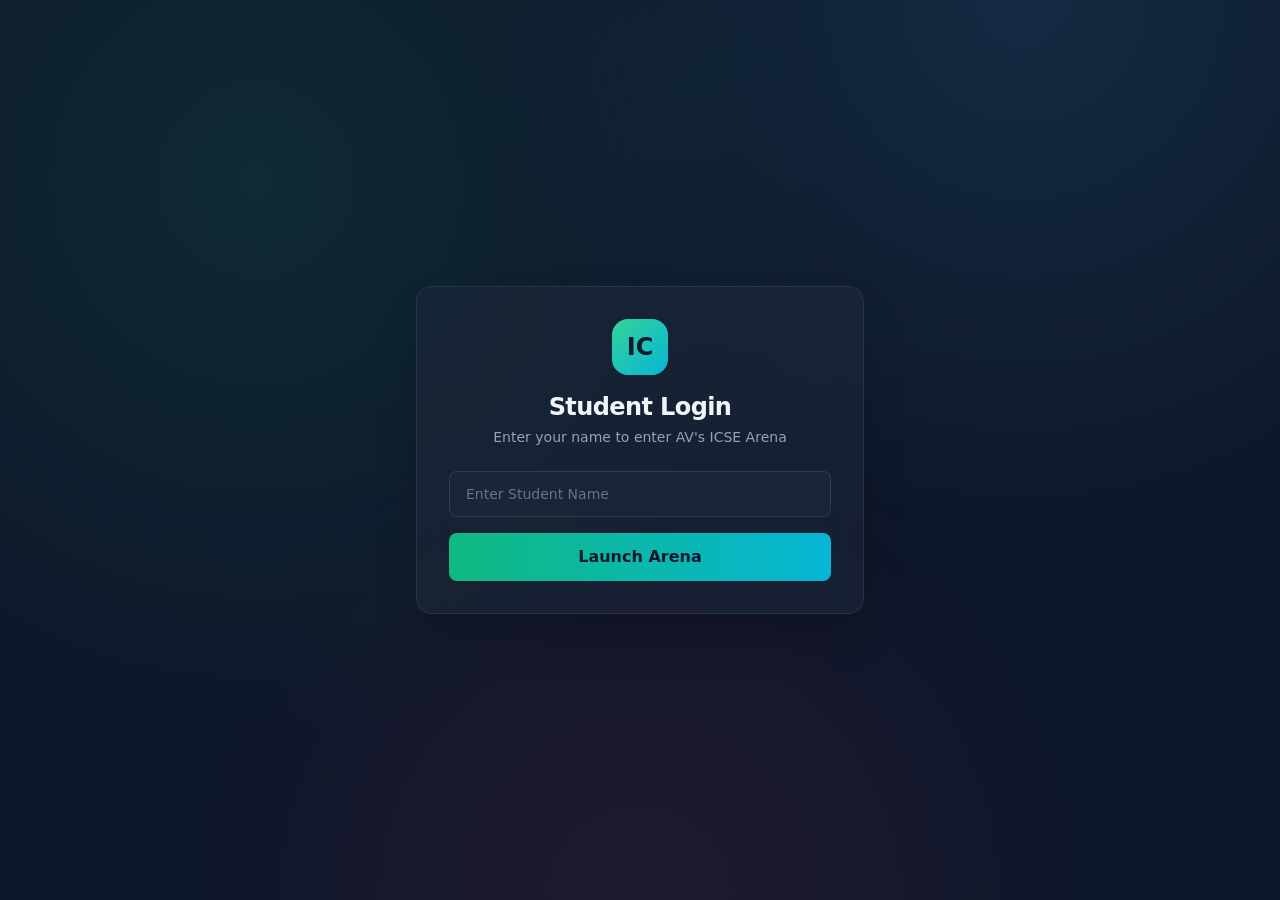
==== index.html @ af99baee "Initial commit: ICSE Arena app (Math/Physics/Chemistry/Biology quizzes, flashcards) Co-Authored-By: " ====
<!DOCTYPE html>
<html lang="en">
<head>
<meta charset="UTF-8" />
<meta name="viewport" content="width=device-width, initial-scale=1.0" />
<title>AV's ICSE Arena</title>
<link rel="icon" href="data:image/svg+xml,%3Csvg xmlns='http://www.w3.org/2000/svg' viewBox='0 0 100 100'%3E%3Crect width='100' height='100' rx='20' fill='%2310b981'/%3E%3Ctext x='50' y='68' font-size='55' font-family='Arial,sans-serif' font-weight='900' fill='%230f172a' text-anchor='middle'%3EIC%3C/text%3E%3C/svg%3E">
<link rel="stylesheet" href="styles.css">
<style>
  body { font-family: 'Segoe UI', system-ui, -apple-system, sans-serif; }

  .glass {
    background: rgba(30, 41, 59, 0.55);
    backdrop-filter: blur(16px);
    -webkit-backdrop-filter: blur(16px);
    border: 1px solid rgba(255, 255, 255, 0.08);
  }

  .glow-correct {
    box-shadow: 0 0 12px 2px rgba(16, 185, 129, 0.9), 0 0 30px 6px rgba(16, 185, 129, 0.5);
    border-color: rgb(16, 185, 129) !important;
  }

  .glow-wrong {
    box-shadow: 0 0 12px 2px rgba(244, 63, 94, 0.9), 0 0 30px 6px rgba(244, 63, 94, 0.5);
    border-color: rgb(244, 63, 94) !important;
  }

  /* Grid-based expand (rather than a fixed max-height guess) so the reveal
     speed always matches the actual content height instead of racing through
     a hardcoded 600px in a fraction of the transition's duration. */
  .accordion-body {
    display: grid;
    grid-template-rows: 0fr;
    overflow: hidden;
    transition: grid-template-rows 0.35s ease;
  }
  .accordion-body > * {
    overflow: hidden;
  }
  .accordion-body.open {
    grid-template-rows: 1fr;
  }

  #deepDiveArrow.open {
    display: inline-block;
    transform: rotate(90deg);
  }

  .tab-btn {
    padding-top: .5rem;
  }
  .tab-btn:hover:not(.active) {
    color: rgb(203, 213, 225);
    border-color: rgba(255, 255, 255, 0.15);
  }
  .tab-btn.active {
    color: rgb(52, 211, 153);
    border-color: rgb(52, 211, 153);
  }

  .stash-toggle-btn {
    color: rgb(148, 163, 184);
  }
  .stash-toggle-btn.active {
    background: rgba(16, 185, 129, 0.15);
    color: rgb(110, 231, 183);
  }

  .stash-btn {
    background: none;
    border: none;
    cursor: pointer;
    padding: .25rem;
  }
  .stash-btn:active {
    transform: scale(0.9);
  }

  .level-btn:hover:not(.active) {
    background: rgba(255, 255, 255, 0.06);
    border-color: rgba(255, 255, 255, 0.2);
  }
  .level-btn.active {
    background: rgba(16, 185, 129, 0.15);
    color: rgb(110, 231, 183);
    border-color: rgba(16, 185, 129, 0.4);
  }

  /* Branded keyboard-focus ring for the custom interactive elements below —
     inputs/selects already get one via the focus:ring-* utility classes in
     styles.css, this extends the same treatment to elements built from plain
     <button>s that only had the browser's unstyled default outline. */
  .tab-btn:focus-visible,
  .level-btn:focus-visible,
  .stash-toggle-btn:focus-visible,
  .option-btn:focus-visible,
  .stash-btn:focus-visible,
  #modeDeepDiveBtn:focus-visible,
  #modeSpeedRunBtn:focus-visible,
  #modeTriviaHuntBtn:focus-visible,
  #deepDiveToggle:focus-visible {
    outline: 2px solid rgb(16, 185, 129);
    outline-offset: 2px;
  }

  #analyticsBody tr:hover {
    background: rgba(255, 255, 255, 0.03);
  }

  @keyframes fadeIn {
    from { opacity: 0; transform: translateY(4px); }
    to { opacity: 1; transform: translateY(0); }
  }
  .fade-in {
    animation: fadeIn 0.25s ease;
  }

  ::-webkit-scrollbar { width: 8px; height: 8px; }
  ::-webkit-scrollbar-track { background: transparent; }
  ::-webkit-scrollbar-thumb { background: rgba(148, 163, 184, 0.3); border-radius: 4px; }

  /* ---------- Flashcards ---------- */
  .flip-card {
    position: relative;
    width: 100%;
    min-height: 22rem;
    cursor: pointer;
    perspective: 1400px;
  }
  .flip-card:focus-visible {
    outline: 2px solid rgb(16, 185, 129);
    outline-offset: 4px;
    border-radius: 1rem;
  }
  .flip-card-inner {
    position: relative;
    width: 100%;
    height: 100%;
    min-height: 22rem;
    transition: transform 0.5s cubic-bezier(0.4, 0.15, 0.2, 1);
    transform-style: preserve-3d;
  }
  .flip-card.flipped .flip-card-inner {
    transform: rotateY(180deg);
  }
  .flip-card-face {
    position: absolute;
    inset: 0;
    backface-visibility: hidden;
    -webkit-backface-visibility: hidden;
    display: flex;
    flex-direction: column;
    align-items: center;
    justify-content: center;
    overflow-y: auto;
  }
  .flip-card-back {
    transform: rotateY(180deg);
  }
  .flip-card-icon {
    font-size: 2.5rem;
    line-height: 1;
    margin-bottom: 0.75rem;
  }
  .flip-card-diagram {
    width: 100%;
    max-width: 15rem;
    margin: 0 auto 0.75rem;
  }
  .flip-card-diagram:empty {
    display: none;
    margin: 0;
  }
  .flip-card-question {
    font-size: 1.05rem;
    line-height: 1.5;
  }
  .flip-card-answer {
    font-size: 1.1rem;
    line-height: 1.5;
  }
  #flashcardPrevBtn:disabled,
  #flashcardNextBtn:disabled {
    opacity: 0.5;
    cursor: not-allowed;
  }
</style>
</head>
<body class="bg-slate-900 text-slate-100 min-h-screen">

<div class="fixed inset-0 -z-10 bg-[radial-gradient(circle_at_20%_20%,rgba(16,185,129,0.12),transparent_45%),radial-gradient(circle_at_80%_0%,rgba(56,189,248,0.12),transparent_40%),radial-gradient(circle_at_50%_100%,rgba(244,63,94,0.08),transparent_40%)]"></div>

<!-- ==================== LOGIN SCREEN ==================== -->
<div id="loginScreen" class="min-h-screen flex items-center justify-center p-4">
  <div class="glass w-full max-w-md rounded-2xl p-8 shadow-2xl text-center">
    <div class="mx-auto mb-4 w-14 h-14 rounded-2xl bg-gradient-to-br from-emerald-400 to-cyan-500 flex items-center justify-center text-slate-900 font-black text-2xl">IC</div>
    <h1 class="text-2xl font-bold tracking-tight">Student Login</h1>
    <p class="text-slate-400 text-sm mt-1 mb-6">Enter your name to enter AV's ICSE Arena</p>

    <div class="space-y-4">
      <input
        id="studentNameInput"
        type="text"
        placeholder="Enter Student Name"
        aria-label="Student name"
        class="w-full rounded-lg bg-slate-800/60 border border-white/10 px-4 py-3 text-sm text-slate-100 placeholder-slate-500 focus:outline-none focus:ring-2 focus:ring-emerald-500 focus:border-emerald-500 transition"
      />
      <button
        id="launchArenaBtn"
        disabled
        class="w-full rounded-lg bg-gradient-to-r from-emerald-500 to-cyan-500 text-slate-900 font-semibold py-3 hover:shadow-[0_0_25px_rgba(16,185,129,0.55)] active:scale-[0.99] transition disabled:opacity-50 disabled:cursor-not-allowed disabled:hover:shadow-none"
      >
        Launch Arena
      </button>
      <p id="loginError" class="hidden text-rose-400 text-xs pt-1">Please enter your name to continue.</p>
      <p id="loadStatus" class="text-slate-400 text-xs pt-1">Loading curriculum data…</p>
    </div>
  </div>
</div>

<!-- ==================== DASHBOARD ==================== -->
<div id="dashboard" class="hidden min-h-screen">

  <!-- Top Nav -->
  <nav class="glass sticky top-0 z-30 px-4 md:px-8 py-3 flex flex-wrap items-center gap-4 justify-between">
    <div class="flex items-center gap-3">
      <div class="w-9 h-9 rounded-lg bg-gradient-to-br from-emerald-400 to-cyan-500 flex items-center justify-center text-slate-900 font-black">IC</div>
      <div>
        <h1 class="text-lg font-bold leading-tight">AV's ICSE Arena</h1>
        <p id="welcomeText" class="text-xs text-slate-400">Welcome</p>
      </div>
      <span id="streakBadge" class="hidden text-xs font-semibold px-3 py-1 rounded-full bg-amber-500/15 text-amber-300 border border-amber-400/30"></span>
    </div>

    <div class="flex flex-wrap items-center gap-2">
      <select id="gradeSelect" aria-label="Select grade" class="hidden bg-slate-800/70 border border-white/10 rounded-lg px-3 py-2 text-sm focus:outline-none focus:ring-2 focus:ring-emerald-500 disabled:opacity-50 disabled:cursor-not-allowed"></select>
      <select id="subjectSelect" aria-label="Select subject" class="bg-slate-800/70 border border-white/10 rounded-lg px-3 py-2 text-sm focus:outline-none focus:ring-2 focus:ring-emerald-500 disabled:opacity-50 disabled:cursor-not-allowed">
        <option value="">Select Subject</option>
      </select>
      <select id="lessonSelect" aria-label="Select lesson" class="bg-slate-800/70 border border-white/10 rounded-lg px-3 py-2 text-sm focus:outline-none focus:ring-2 focus:ring-emerald-500 disabled:opacity-50 disabled:cursor-not-allowed">
        <option value="">Select Lesson</option>
      </select>
      <button id="logoutBtn" class="text-xs text-slate-400 hover:text-rose-400 border border-white/10 hover:border-rose-400/40 rounded-lg px-3 py-2 transition">Logout</button>
    </div>
  </nav>

  <main class="max-w-5xl mx-auto px-4 md:px-8 py-6">

    <!-- Tabs -->
    <div class="flex gap-6 border-b border-white/10 mb-6" role="tablist">
      <button data-tab="overview" role="tab" aria-selected="true" aria-controls="panel-overview" class="tab-btn active border-b-2 border-transparent text-slate-400 pb-3 text-sm font-semibold transition">Lesson Overview</button>
      <button data-tab="quiz" role="tab" aria-selected="false" aria-controls="panel-quiz" class="tab-btn border-b-2 border-transparent text-slate-400 pb-3 text-sm font-semibold transition">Live Arena Quiz</button>
      <button data-tab="flashcards" role="tab" aria-selected="false" aria-controls="panel-flashcards" class="tab-btn border-b-2 border-transparent text-slate-400 pb-3 text-sm font-semibold transition">Flashcards</button>
      <button data-tab="stash" role="tab" aria-selected="false" aria-controls="panel-stash" class="tab-btn border-b-2 border-transparent text-slate-400 pb-3 text-sm font-semibold transition">Idea Stash Feed</button>
      <button data-tab="memoryboost" role="tab" aria-selected="false" aria-controls="panel-memoryboost" class="tab-btn border-b-2 border-transparent text-slate-400 pb-3 text-sm font-semibold transition">Memory Boost</button>
      <button data-tab="analytics" role="tab" aria-selected="false" aria-controls="panel-analytics" class="tab-btn border-b-2 border-transparent text-slate-400 pb-3 text-sm font-semibold transition">Parent Analytics</button>
    </div>

    <!-- ---- Lesson Overview ---- -->
    <section id="panel-overview" class="tab-panel" role="tabpanel">
      <div id="continueQuestBanner" class="hidden glass rounded-2xl p-5 mb-4 flex items-center justify-between gap-4 flex-wrap border border-emerald-500">
        <div>
          <p class="text-xs uppercase tracking-wide text-emerald-400 font-semibold mb-1">Continue Quest</p>
          <p id="continueQuestText" class="text-sm text-slate-300"></p>
        </div>
        <button id="continueQuestBtn" class="rounded-lg bg-gradient-to-r from-emerald-500 to-cyan-500 text-slate-900 font-semibold py-3 px-5 hover:shadow-[0_0_25px_rgba(16,185,129,0.55)] transition shrink-0">Resume →</button>
      </div>

      <div class="glass rounded-2xl p-6 mb-4">
        <p class="text-xs uppercase tracking-wide text-cyan-400 font-semibold mb-3">Choose Your Path</p>
        <div class="grid grid-cols-1 sm:grid-cols-3 gap-4">
          <button id="modeDeepDiveBtn" class="text-left rounded-xl border border-white/10 bg-slate-800/50 p-4 transition hover:border-white/20">
            <div class="text-2xl mb-2">🧠</div>
            <div class="font-semibold text-sm mb-1">Deep Dive Puzzle Mode</div>
            <div class="text-xs text-slate-400">Take your time and explore the reasoning behind every answer.</div>
          </button>
          <button id="modeSpeedRunBtn" class="text-left rounded-xl border border-white/10 bg-slate-800/50 p-4 transition hover:border-white/20">
            <div class="text-2xl mb-2">⚡</div>
            <div class="font-semibold text-sm mb-1">Speed Run Mode</div>
            <div class="text-xs text-slate-400">Race the clock — answer as many as you can before time runs out.</div>
          </button>
          <button id="modeTriviaHuntBtn" class="text-left rounded-xl border border-white/10 bg-slate-800/50 p-4 transition hover:border-white/20">
            <div class="text-2xl mb-2">💡</div>
            <div class="font-semibold text-sm mb-1">Trivia Hunt</div>
            <div class="text-xs text-slate-400">Browse bite-sized facts and practice explaining them out loud.</div>
          </button>
        </div>
      </div>

      <div class="glass rounded-2xl p-6">
        <h2 id="overviewTitle" class="text-xl font-bold mb-2">No lesson selected</h2>
        <p id="overviewSubject" class="text-xs uppercase tracking-wide text-emerald-400 font-semibold mb-4"></p>
        <p id="overviewText" class="text-slate-300 leading-relaxed text-sm">Choose a subject and lesson from the dropdowns above to see an overview here.</p>
      </div>

      <div id="overviewExtras" class="hidden mt-4 space-y-4">
        <div class="glass rounded-2xl p-6">
          <p class="text-xs uppercase tracking-wide text-cyan-400 font-semibold mb-2">Why It Matters</p>
          <p id="overviewDeepDive" class="text-slate-300 text-sm leading-relaxed"></p>
        </div>
        <div class="glass rounded-2xl p-6">
          <p class="text-xs uppercase tracking-wide text-cyan-400 font-semibold mb-2">Quick Recap</p>
          <ul id="overviewRecap" class="list-disc list-inside space-y-1.5 text-slate-300 text-sm leading-relaxed"></ul>
        </div>
      </div>
    </section>

    <!-- ---- Live Arena Quiz ---- -->
    <section id="panel-quiz" class="tab-panel hidden" role="tabpanel">

      <div class="flex items-center gap-2 mb-4 flex-wrap">
        <span class="text-xs text-slate-400 font-semibold uppercase tracking-wide">Difficulty:</span>
        <button data-level="1" class="level-btn active px-3 py-2 rounded-lg text-xs font-semibold border border-white/10 bg-slate-800/60 transition">Level 1 · Conceptual</button>
        <button data-level="2" class="level-btn px-3 py-2 rounded-lg text-xs font-semibold border border-white/10 bg-slate-800/60 transition">Level 2 · Computational</button>
        <button data-level="3" class="level-btn px-3 py-2 rounded-lg text-xs font-semibold border border-white/10 bg-slate-800/60 transition">Level 3 · Troubleshooting</button>
        <span id="modeIndicator" class="ml-2 text-xs font-semibold px-3 py-1 rounded-full bg-cyan-500/15 text-cyan-300 border border-cyan-400/30">🧠 Deep Dive</span>
        <span id="speedRunTimer" class="hidden ml-2 text-xs font-semibold px-3 py-1 rounded-full bg-amber-500/15 text-amber-300 border border-amber-400/30"></span>
      </div>

      <div id="quizEmptyState" class="glass rounded-2xl p-8 text-center text-slate-400 text-sm">
        Select a subject and lesson to start the quiz.
      </div>

      <div id="quizArea" class="hidden">
        <div class="flex items-center justify-between mb-4 text-sm">
          <span id="quizProgress" class="text-slate-400">Question 1 of 1</span>
          <span id="quizScore" class="font-semibold text-emerald-400">Score: 0</span>
        </div>

        <div id="questionCard" class="glass rounded-2xl p-6">
          <h3 id="questionText" class="text-lg font-semibold mb-5"></h3>

          <div id="optionsList" class="space-y-3"></div>

          <!-- Deep Dive Accordion -->
          <div id="deepDive" class="hidden mt-6 border-t border-white/10 pt-4">
            <button id="deepDiveToggle" aria-expanded="false" aria-controls="deepDiveBody" class="w-full flex items-center justify-between text-left text-sm font-semibold text-cyan-400 hover:text-cyan-300 transition">
              <span>🔍 Deep Dive</span>
              <span id="deepDiveArrow" class="transition-transform">▸</span>
            </button>
            <div id="deepDiveBody" class="accordion-body">
              <div class="pt-4 space-y-4 text-sm">
                <div>
                  <p class="text-xs uppercase tracking-wide text-slate-400 font-semibold mb-1">Technical Intricacy</p>
                  <p id="deepDiveIntricacy" class="text-slate-300 leading-relaxed"></p>
                </div>
                <div>
                  <p class="text-xs uppercase tracking-wide text-slate-400 font-semibold mb-1">Real Purpose</p>
                  <p id="deepDivePurpose" class="text-slate-300 leading-relaxed"></p>
                </div>
              </div>
            </div>
          </div>

          <button id="nextQuestionBtn" class="hidden mt-6 w-full rounded-lg bg-gradient-to-r from-emerald-500 to-cyan-500 text-slate-900 font-semibold py-3 hover:shadow-[0_0_25px_rgba(16,185,129,0.55)] transition">
            Next Question
          </button>
        </div>
      </div>

      <div id="quizSummary" class="hidden glass rounded-2xl p-8 text-center">
        <h3 class="text-2xl font-bold mb-1">Quiz Complete!</h3>
        <p class="text-slate-400 text-sm mb-6">Great work in the arena.</p>
        <div class="grid grid-cols-2 gap-4 max-w-sm mx-auto mb-6">
          <div class="glass rounded-2xl p-5">
            <p class="text-xs text-slate-400">Final Score</p>
            <p id="summaryScore" class="text-2xl font-bold text-emerald-400">0</p>
          </div>
          <div class="glass rounded-2xl p-5">
            <p class="text-xs text-slate-400">Level Cleared</p>
            <p id="summaryLevel" class="text-2xl font-bold text-cyan-400">-</p>
          </div>
        </div>
        <button id="restartQuizBtn" class="rounded-lg bg-gradient-to-r from-emerald-500 to-cyan-500 text-slate-900 font-semibold py-3 px-6 hover:shadow-[0_0_25px_rgba(16,185,129,0.55)] transition">
          Retry Lesson
        </button>

        <div id="missedReviewWrap" class="hidden mt-8 text-left max-w-xl mx-auto">
          <p class="text-xs uppercase tracking-wide text-amber-400 font-semibold mb-3">Review What You Missed</p>
          <div id="missedReviewList" class="space-y-3"></div>
        </div>
      </div>
    </section>

    <!-- ---- Flashcards ---- -->
    <section id="panel-flashcards" class="tab-panel hidden" role="tabpanel">
      <div id="flashcardsEmptyState" class="glass rounded-2xl p-8 text-center text-slate-400 text-sm">
        Select a subject and lesson to start flashcards.
      </div>

      <div id="flashcardsArea" class="hidden max-w-xl mx-auto">
        <div class="flex items-center justify-between mb-4 text-sm flex-wrap gap-2">
          <span id="flashcardProgress" class="text-slate-400">Card 1 of 1</span>
          <div class="flex items-center gap-2">
            <span class="text-xs text-slate-500">Tap the card to flip</span>
            <button id="flashcardShuffleBtn" title="Shuffle in a fresh set of cards" class="text-xs font-semibold px-3 py-2 rounded-lg border border-white/10 bg-slate-800/60 hover:border-white/20 transition">🔀 Shuffle</button>
          </div>
        </div>

        <div id="flashcard" class="flip-card" tabindex="0" role="button" aria-label="Flashcard, tap to flip">
          <div id="flashcardInner" class="flip-card-inner">
            <div class="flip-card-face flip-card-front glass rounded-2xl p-6">
              <div id="flashcardFrontIcon" class="flip-card-icon"></div>
              <div id="flashcardFrontDiagram" class="flip-card-diagram"></div>
              <p id="flashcardQuestion" class="flip-card-question text-slate-100 font-semibold text-center"></p>
              <p class="flip-card-hint text-slate-500 text-xs text-center mt-3">Tap to reveal answer</p>
            </div>
            <div class="flip-card-face flip-card-back glass rounded-2xl p-6">
              <p class="text-xs uppercase tracking-wide text-emerald-400 font-semibold mb-2 text-center">Answer</p>
              <p id="flashcardAnswer" class="flip-card-answer text-slate-100 font-semibold text-center mb-3"></p>
              <p id="flashcardWhy" class="text-slate-300 text-xs leading-relaxed text-center"></p>
            </div>
          </div>
        </div>

        <div class="flex items-center justify-center gap-3 mt-5">
          <button id="flashcardPrevBtn" class="rounded-lg border border-white/10 bg-slate-800/60 px-4 py-2 text-sm font-semibold hover:border-white/20 transition">◂ Prev</button>
          <button id="flashcardFlipBtn" class="rounded-lg bg-gradient-to-r from-emerald-500 to-cyan-500 text-slate-900 font-semibold px-5 py-2 text-sm hover:shadow-[0_0_25px_rgba(16,185,129,0.55)] transition">Flip</button>
          <button id="flashcardNextBtn" class="rounded-lg border border-white/10 bg-slate-800/60 px-4 py-2 text-sm font-semibold hover:border-white/20 transition">Next ▸</button>
        </div>
      </div>
    </section>

    <!-- ---- Idea Stash Feed ---- -->
    <section id="panel-stash" class="tab-panel hidden" role="tabpanel">
      <div class="flex items-center justify-between mb-6 flex-wrap gap-3">
        <div class="inline-flex rounded-lg bg-slate-800/60 border border-white/10 p-1 gap-1">
          <button id="streamToggleBtn" class="stash-toggle-btn active px-4 py-2 rounded-md text-sm font-semibold transition">Discovery Stream</button>
          <button id="savedToggleBtn" class="stash-toggle-btn px-4 py-2 rounded-md text-sm font-semibold transition">Saved Stash</button>
        </div>
        <div class="text-right">
          <p id="stashCount" class="text-xs text-slate-400">0 ideas stashed</p>
          <p id="discoveryRefreshHint" class="text-xs text-slate-400"></p>
        </div>
      </div>

      <div id="featuredDiscovery" class="hidden max-w-2xl mx-auto mb-6">
        <p class="text-xs uppercase tracking-wide text-amber-400 font-semibold mb-2">🌟 Today's Discovery</p>
        <div id="featuredCardSlot"></div>
      </div>

      <div id="feedList" class="space-y-4 max-w-2xl mx-auto"></div>
      <div id="feedEmptyState" class="hidden glass rounded-2xl p-8 text-center text-slate-400 text-sm max-w-2xl mx-auto"></div>
    </section>

    <!-- ---- Memory Boost (spaced repetition) ---- -->
    <section id="panel-memoryboost" class="tab-panel hidden" role="tabpanel">
      <div class="glass rounded-2xl p-6 mb-6 max-w-2xl mx-auto">
        <h2 class="text-xl font-bold mb-2">🧠 Memory Boost</h2>
        <p class="text-slate-300 text-sm leading-relaxed">Lessons you haven't practiced in a couple of weeks show up here, so concepts you learned a while ago don't quietly fade — a few minutes of review now keeps them locked in long-term.</p>
      </div>
      <div id="memoryBoostList" class="space-y-4 max-w-2xl mx-auto"></div>
      <div id="memoryBoostEmptyState" class="hidden glass rounded-2xl p-8 text-center text-slate-400 text-sm max-w-2xl mx-auto"></div>
    </section>

    <!-- ---- Parent Analytics ---- -->
    <section id="panel-analytics" class="tab-panel hidden" role="tabpanel">
      <div class="grid grid-cols-1 sm:grid-cols-3 gap-4 mb-6">
        <div class="glass rounded-2xl p-5">
          <p class="text-xs text-slate-400 mb-1">Total Attempts</p>
          <p id="statAttempts" class="text-2xl font-bold">0</p>
        </div>
        <div class="glass rounded-2xl p-5">
          <p class="text-xs text-slate-400 mb-1">Average Score</p>
          <p id="statAverage" class="text-2xl font-bold">0</p>
        </div>
        <div class="glass rounded-2xl p-5">
          <p class="text-xs text-slate-400 mb-1">Best Level Cleared</p>
          <p id="statBestLevel" class="text-2xl font-bold">-</p>
        </div>
      </div>

      <div class="glass rounded-2xl p-6 overflow-x-auto">
        <table class="w-full text-sm text-left">
          <thead>
            <tr class="text-slate-400 border-b border-white/10">
              <th scope="col" class="py-2 pr-4 font-semibold">Name</th>
              <th scope="col" class="py-2 pr-4 font-semibold">Subject</th>
              <th scope="col" class="py-2 pr-4 font-semibold">Lesson</th>
              <th scope="col" class="py-2 pr-4 font-semibold">Score</th>
              <th scope="col" class="py-2 pr-4 font-semibold">Level Cleared</th>
              <th scope="col" class="py-2 pr-4 font-semibold">Timestamp</th>
            </tr>
          </thead>
          <tbody id="analyticsBody">
            <tr>
              <td colspan="6" class="py-6 text-center text-slate-400">No quiz attempts recorded yet.</td>
            </tr>
          </tbody>
        </table>
      </div>
    </section>

  </main>
</div>

<script src="diagrams.js"></script>
<script src="generator.js"></script>
<script>
(function () {
  "use strict";

  const STORAGE_NAME_KEY = "icse_student_name";
  const STORAGE_HISTORY_KEY = "icse_quiz_history";
  const STORAGE_STASH_KEY = "icse_my_stash";
  const STORAGE_GRADE_KEY = "icse_current_grade";

  const engine = window.icseEngine || {};

  const el = (id) => document.getElementById(id);

  // ---------- Backend Sync (best-effort, silent-fail) ----------

  const SERVER_SAVE_ENDPOINT = "/save";

  async function sendActivityToServer(actionType, payload) {
    try {
      await fetch(SERVER_SAVE_ENDPOINT, {
        method: "POST",
        headers: { "Content-Type": "application/json" },
        body: JSON.stringify({
          name: localStorage.getItem(STORAGE_NAME_KEY) || "Unknown",
          timestamp: new Date().toISOString(),
          action: actionType,
          payload: payload,
        }),
      });
    } catch (err) {
      // Local Python server is offline or unreachable — fail silently.
      // localStorage already holds the authoritative record, so no user-facing impact.
    }
  }

  // Screens
  const loginScreen = el("loginScreen");
  const dashboard = el("dashboard");
  const studentNameInput = el("studentNameInput");
  const launchArenaBtn = el("launchArenaBtn");
  const loginError = el("loginError");
  const loadStatus = el("loadStatus");
  const welcomeText = el("welcomeText");
  const logoutBtn = el("logoutBtn");

  // Nav / tabs
  const gradeSelect = el("gradeSelect");
  const subjectSelect = el("subjectSelect");
  const lessonSelect = el("lessonSelect");
  const tabButtons = document.querySelectorAll(".tab-btn");
  const panels = {
    overview: el("panel-overview"),
    quiz: el("panel-quiz"),
    flashcards: el("panel-flashcards"),
    stash: el("panel-stash"),
    memoryboost: el("panel-memoryboost"),
    analytics: el("panel-analytics"),
  };
  const streakBadge = el("streakBadge");
  const continueQuestBanner = el("continueQuestBanner");
  const continueQuestText = el("continueQuestText");
  const continueQuestBtn = el("continueQuestBtn");

  // Overview
  const overviewTitle = el("overviewTitle");
  const overviewSubject = el("overviewSubject");
  const overviewText = el("overviewText");
  const overviewExtras = el("overviewExtras");
  const overviewDeepDive = el("overviewDeepDive");
  const overviewRecap = el("overviewRecap");

  // Quiz
  const levelButtons = document.querySelectorAll(".level-btn");
  let quizLevel = 1;
  let quizMode = "deepdive"; // "deepdive" | "speedrun"
  const modeIndicator = el("modeIndicator");
  const speedRunTimerEl = el("speedRunTimer");
  const SPEED_RUN_TOTAL_SECONDS = 90;
  let speedRunIntervalId = null;
  let speedRunSecondsLeft = 0;
  const quizEmptyState = el("quizEmptyState");
  const quizArea = el("quizArea");
  const quizProgress = el("quizProgress");
  const quizScore = el("quizScore");
  const questionText = el("questionText");
  const optionsList = el("optionsList");
  const deepDive = el("deepDive");
  const deepDiveToggle = el("deepDiveToggle");
  const deepDiveArrow = el("deepDiveArrow");
  const deepDiveBody = el("deepDiveBody");
  const deepDiveIntricacy = el("deepDiveIntricacy");
  const deepDivePurpose = el("deepDivePurpose");
  const nextQuestionBtn = el("nextQuestionBtn");
  const quizSummary = el("quizSummary");
  const summaryScore = el("summaryScore");
  const summaryLevel = el("summaryLevel");
  const restartQuizBtn = el("restartQuizBtn");

  // Flashcards
  const flashcardsEmptyState = el("flashcardsEmptyState");
  const flashcardsArea = el("flashcardsArea");
  const flashcardProgress = el("flashcardProgress");
  const flashcardEl = el("flashcard");
  const flashcardFrontIcon = el("flashcardFrontIcon");
  const flashcardFrontDiagram = el("flashcardFrontDiagram");
  const flashcardQuestion = el("flashcardQuestion");
  const flashcardAnswer = el("flashcardAnswer");
  const flashcardWhy = el("flashcardWhy");
  const flashcardPrevBtn = el("flashcardPrevBtn");
  const flashcardFlipBtn = el("flashcardFlipBtn");
  const flashcardNextBtn = el("flashcardNextBtn");
  const flashcardShuffleBtn = el("flashcardShuffleBtn");
  const diagramsLib = window.icseDiagrams || { getIcon: () => "📘", getDiagram: () => null };

  let flashDeck = { subject: "", lesson: "", cards: [], index: 0 };

  // Draws repeated fresh quizzes from the lesson's own (already-curated) question
  // pool across all three difficulty levels and flattens them into flashcard
  // {question, answer, why} triples, deduping on question text. This reuses
  // content that's already been through accuracy review rather than inventing
  // new facts, and — since numeric questions re-roll random values each draw —
  // repeated shuffles keep surfacing new cards instead of looping the same set.
  function buildFlashDeck(lessonData) {
    const cards = [];
    const seen = new Set();

    if (Array.isArray(lessonData.recap)) {
      lessonData.recap.forEach((point, i) => {
        const plain = String(point).replace(/<[^>]+>/g, "");
        if (seen.has(plain)) return;
        seen.add(plain);
        cards.push({ question: "Key Fact #" + (i + 1) + " — " + (lessonData.title || ""), answer: point, why: "" });
      });
    }

    const PASSES = 4;
    [1, 2, 3].forEach((level) => {
      for (let pass = 0; pass < PASSES; pass++) {
        let batch = [];
        try {
          batch = lessonData.generateQuiz(level) || [];
        } catch (err) {
          batch = [];
        }
        batch.forEach((q) => {
          if (!q || typeof q.answer !== "number" || !Array.isArray(q.options)) return;
          const key = q.question;
          if (seen.has(key)) return;
          seen.add(key);
          cards.push({
            question: q.question,
            answer: q.options[q.answer],
            why: q.realPurpose || q.technicalIntricacy || "",
          });
        });
      }
    });

    return cards;
  }

  function shuffleArray(arr) {
    const out = arr.slice();
    for (let i = out.length - 1; i > 0; i--) {
      const j = Math.floor(Math.random() * (i + 1));
      [out[i], out[j]] = [out[j], out[i]];
    }
    return out;
  }

  function renderFlashcard() {
    const card = flashDeck.cards[flashDeck.index];
    if (!card) return;
    flashcardEl.classList.remove("flipped");
    flashcardQuestion.innerHTML = card.question;
    flashcardAnswer.innerHTML = card.answer;
    flashcardWhy.innerHTML = card.why || "";
    flashcardProgress.textContent = "Card " + (flashDeck.index + 1) + " of " + flashDeck.cards.length;
    flashcardPrevBtn.disabled = flashDeck.index === 0;
    flashcardNextBtn.disabled = flashDeck.index === flashDeck.cards.length - 1;
  }

  function renderFlashcardsForLesson(freshDraw) {
    const lessonData = getCurrentLesson();
    const subjectKey = subjectSelect.value;
    const lessonKey = lessonSelect.value;

    if (!lessonData || typeof lessonData.generateQuiz !== "function") {
      flashcardsArea.classList.add("hidden");
      flashcardsEmptyState.classList.remove("hidden");
      flashDeck = { subject: "", lesson: "", cards: [], index: 0 };
      return;
    }

    const sameLesson = flashDeck.subject === subjectKey && flashDeck.lesson === lessonKey;
    if (!sameLesson || freshDraw || flashDeck.cards.length === 0) {
      flashDeck = {
        subject: subjectKey,
        lesson: lessonKey,
        cards: shuffleArray(buildFlashDeck(lessonData)),
        index: 0,
      };
    }

    flashcardFrontIcon.textContent = diagramsLib.getIcon(lessonKey);
    flashcardFrontDiagram.innerHTML = diagramsLib.getDiagram(lessonKey) || "";

    if (flashDeck.cards.length === 0) {
      flashcardsArea.classList.add("hidden");
      flashcardsEmptyState.classList.remove("hidden");
      flashcardsEmptyState.textContent = "No flashcards available for this lesson yet.";
      return;
    }

    flashcardsEmptyState.classList.add("hidden");
    flashcardsArea.classList.remove("hidden");
    renderFlashcard();
  }

  flashcardEl.addEventListener("click", () => flashcardEl.classList.toggle("flipped"));
  flashcardEl.addEventListener("keydown", (e) => {
    if (e.key === "Enter" || e.key === " ") {
      e.preventDefault();
      flashcardEl.classList.toggle("flipped");
    }
  });
  flashcardFlipBtn.addEventListener("click", (e) => {
    e.stopPropagation();
    flashcardEl.classList.toggle("flipped");
  });
  flashcardPrevBtn.addEventListener("click", (e) => {
    e.stopPropagation();
    if (flashDeck.index > 0) {
      flashDeck.index--;
      renderFlashcard();
    }
  });
  flashcardNextBtn.addEventListener("click", (e) => {
    e.stopPropagation();
    if (flashDeck.index < flashDeck.cards.length - 1) {
      flashDeck.index++;
      renderFlashcard();
    }
  });
  flashcardShuffleBtn.addEventListener("click", (e) => {
    e.stopPropagation();
    renderFlashcardsForLesson(true);
  });

  // Analytics
  const statAttempts = el("statAttempts");
  const statAverage = el("statAverage");
  const statBestLevel = el("statBestLevel");
  const analyticsBody = el("analyticsBody");

  // Idea Stash Feed
  const streamToggleBtn = el("streamToggleBtn");
  const savedToggleBtn = el("savedToggleBtn");
  const stashCountEl = el("stashCount");
  const discoveryRefreshHint = el("discoveryRefreshHint");
  const feedList = el("feedList");
  const feedEmptyState = el("feedEmptyState");
  const featuredDiscovery = el("featuredDiscovery");
  const featuredCardSlot = el("featuredCardSlot");
  const microFeed = typeof engine.getMicroFeed === "function" ? engine.getMicroFeed() : [];
  let stashView = "stream";

  let quiz = {
    subject: "",
    lesson: "",
    mode: "deepdive",
    questions: [],
    index: 0,
    score: 0,
    answered: false,
    finished: false,
    missed: [],
  };

  // ---------- Auth ----------

  function checkLogin() {
    const savedName = localStorage.getItem(STORAGE_NAME_KEY);
    if (savedName) {
      showDashboard(savedName);
    } else {
      loginScreen.classList.remove("hidden");
      dashboard.classList.add("hidden");
    }
  }

  function showDashboard(name) {
    welcomeText.textContent = "Welcome, " + name;
    loginScreen.classList.add("hidden");
    dashboard.classList.remove("hidden");
    populateSubjects();
    populateLessons("");
    sendActivityToServer("session_start", {});
    fetchProgress(name);
  }

  // ---------- Progress / Streak (recognition over recall) ----------
  // Derived entirely from the local activity log server.py already writes —
  // no separate state file, no external service, nothing beyond this machine.

  let pendingResume = null;

  async function fetchProgress(name) {
    try {
      const res = await fetch("/progress?name=" + encodeURIComponent(name));
      if (!res.ok) throw new Error("progress fetch failed: " + res.status);
      const progress = await res.json();
      renderStreakBadge(progress);
      renderContinueQuest(progress);
    } catch (err) {
      // Local server offline, or this is a brand-new student with no history yet —
      // both cases just mean these two enhancements stay hidden; core app still works.
      streakBadge.classList.add("hidden");
      continueQuestBanner.classList.add("hidden");
      pendingResume = null;
    }
  }

  function renderStreakBadge(progress) {
    if (!progress || !progress.currentStreak) {
      streakBadge.classList.add("hidden");
      return;
    }
    const tokens = progress.freezeTokensAvailable || 0;
    const tokenNote = tokens > 0 ? " · " + tokens + " freeze token" + (tokens === 1 ? "" : "s") : "";
    streakBadge.textContent = "🔥 " + progress.currentStreak + "-day streak" + tokenNote;
    streakBadge.classList.remove("hidden");
  }

  function renderContinueQuest(progress) {
    const lastQuiz = progress && progress.lastQuiz;
    if (!lastQuiz || !lastQuiz.subjectKey || !lastQuiz.lessonKey) {
      continueQuestBanner.classList.add("hidden");
      pendingResume = null;
      return;
    }
    pendingResume = lastQuiz;
    continueQuestText.textContent =
      "Pick up where you left off: " + (lastQuiz.subject || lastQuiz.subjectKey) + " — " + (lastQuiz.lesson || lastQuiz.lessonKey);
    continueQuestBanner.classList.remove("hidden");
  }

  // ---------- Memory Boost (spaced repetition) ----------
  // Surfaces lessons not practiced in a while, using the /memory-boost endpoint
  // (server-side, derived from the same local activity log as streaks) plus the
  // existing content-driven question pools — no new content, just a scheduler.

  async function renderMemoryBoost() {
    const name = localStorage.getItem(STORAGE_NAME_KEY);
    const list = el("memoryBoostList");
    const emptyState = el("memoryBoostEmptyState");
    emptyState.classList.add("hidden");
    list.innerHTML = '<p class="text-slate-400 text-sm text-center py-6">Loading…</p>';

    if (!name) {
      list.innerHTML = "";
      emptyState.textContent = "Log in to see lessons due for review.";
      emptyState.classList.remove("hidden");
      return;
    }

    try {
      const res = await fetch("/memory-boost?name=" + encodeURIComponent(name));
      if (!res.ok) throw new Error("memory-boost fetch failed: " + res.status);
      const data = await res.json();
      const candidates = data.candidates || [];

      list.innerHTML = "";

      if (candidates.length === 0) {
        emptyState.textContent = "Nothing due for review yet — keep learning, and lessons will show up here once it's been a couple of weeks since you last practiced them.";
        emptyState.classList.remove("hidden");
        return;
      }

      emptyState.classList.add("hidden");
      candidates.forEach((c) => {
        const card = document.createElement("div");
        card.className = "glass rounded-2xl p-5 flex items-center justify-between gap-4 flex-wrap";

        const info = document.createElement("div");
        info.innerHTML =
          '<p class="font-semibold text-sm mb-1">' + escapeHtml(c.subject) + " — " + escapeHtml(c.lesson) + "</p>" +
          '<p class="text-xs text-slate-400">Last practiced ' + escapeHtml(c.daysSinceLastPractice) + " days ago</p>";

        const btn = document.createElement("button");
        btn.className = "rounded-lg bg-gradient-to-r from-emerald-500 to-cyan-500 text-slate-900 font-semibold py-3 px-5 hover:shadow-[0_0_25px_rgba(16,185,129,0.55)] transition shrink-0";
        btn.textContent = "Practice Again →";
        btn.addEventListener("click", () => {
          const subjectData = engine[c.subjectKey];
          if (!isSubjectEntry(subjectData) || !subjectData.lessons[c.lessonKey]) return;
          subjectSelect.value = c.subjectKey;
          populateLessons(c.subjectKey);
          lessonSelect.value = c.lessonKey;
          quizMode = "deepdive";
          modeIndicator.textContent = "🧠 Deep Dive";
          renderOverview();
          resetQuiz();
          switchTab("quiz");
        });

        card.appendChild(info);
        card.appendChild(btn);
        list.appendChild(card);
      });
    } catch (err) {
      list.innerHTML = "";
      emptyState.textContent = "Could not load Memory Boost right now (is the local server running?).";
      emptyState.classList.remove("hidden");
    }
  }

  continueQuestBtn.addEventListener("click", () => {
    if (!pendingResume) return;
    const { subjectKey, lessonKey, difficultyLevel } = pendingResume;
    const subjectData = engine[subjectKey];
    if (!isSubjectEntry(subjectData) || !subjectData.lessons[lessonKey]) return;

    subjectSelect.value = subjectKey;
    populateLessons(subjectKey);
    lessonSelect.value = lessonKey;

    if (difficultyLevel) {
      quizLevel = difficultyLevel;
      levelButtons.forEach((b) => b.classList.toggle("active", parseInt(b.dataset.level, 10) === difficultyLevel));
    }

    quizMode = "deepdive";
    modeIndicator.textContent = "🧠 Deep Dive";
    renderOverview();
    resetQuiz();
    switchTab("quiz");
  });

  launchArenaBtn.addEventListener("click", () => {
    const name = studentNameInput.value.trim();
    if (!name) {
      loginError.classList.remove("hidden");
      return;
    }
    loginError.classList.add("hidden");
    localStorage.setItem(STORAGE_NAME_KEY, name);
    showDashboard(name);
  });

  studentNameInput.addEventListener("keydown", (e) => {
    if (e.key === "Enter") launchArenaBtn.click();
  });

  logoutBtn.addEventListener("click", () => {
    stopSpeedRunTimer();
    localStorage.removeItem(STORAGE_NAME_KEY);
    studentNameInput.value = "";
    checkLogin();
  });

  // ---------- Tabs ----------

  function switchTab(tabName) {
    tabButtons.forEach((b) => {
      const isActive = b.dataset.tab === tabName;
      b.classList.toggle("active", isActive);
      b.setAttribute("aria-selected", String(isActive));
    });
    Object.values(panels).forEach((p) => p.classList.add("hidden"));
    const activePanel = panels[tabName];
    activePanel.classList.remove("hidden");
    activePanel.classList.remove("fade-in");
    void activePanel.offsetWidth; // restart the animation even if this tab was already shown before
    activePanel.classList.add("fade-in");
    if (tabName === "analytics") renderAnalytics();
    if (tabName === "stash") renderFeed();
    if (tabName === "memoryboost") renderMemoryBoost();
    if (tabName === "flashcards") renderFlashcardsForLesson(false);
  }

  tabButtons.forEach((btn) => {
    btn.addEventListener("click", () => switchTab(btn.dataset.tab));
  });

  // ---------- Subject / Lesson dropdowns ----------

  function isSubjectEntry(value) {
    return !!value && typeof value === "object" && value.lessons && typeof value.lessons === "object";
  }

  // ---------- Grade selection ----------
  // Populated from engine.availableGrades (read from content/manifest.json), so
  // adding next year's Grade 8 curriculum needs zero changes here — just new
  // content files and a manifest entry. The selector itself only appears once a
  // second grade actually exists; with one grade it stays out of the way.

  function clearLoadedSubjects() {
    Object.keys(engine).forEach((key) => {
      if (isSubjectEntry(engine[key])) delete engine[key];
    });
  }

  function populateGrades() {
    const grades = engine.availableGrades || [];
    gradeSelect.innerHTML = grades.map((g) => `<option value="${g.grade}">${escapeHtml(g.label)}</option>`).join("");
    gradeSelect.value = String(engine.currentGrade);
    gradeSelect.classList.toggle("hidden", grades.length <= 1);
  }

  async function switchGrade(grade) {
    clearLoadedSubjects();
    loadStatus.textContent = "Loading curriculum data…";
    loadStatus.classList.remove("hidden");
    try {
      await engine.loadContent(grade);
      localStorage.setItem(STORAGE_GRADE_KEY, String(engine.currentGrade));
      loadStatus.classList.add("hidden");
    } catch (err) {
      console.warn("Could not load curriculum for grade " + grade, err);
      loadStatus.textContent = "Could not load curriculum for this grade (is the local server running?).";
    }
    populateGrades();
    populateSubjects();
    subjectSelect.value = "";
    populateLessons("");
    renderOverview();
    resetQuiz();
    renderFlashcardsForLesson(false);
  }

  gradeSelect.addEventListener("change", () => switchGrade(parseInt(gradeSelect.value, 10)));

  function populateSubjects() {
    subjectSelect.innerHTML = '<option value="">Select Subject</option>';
    Object.keys(engine).forEach((subjectKey) => {
      const subjectData = engine[subjectKey];
      if (!isSubjectEntry(subjectData)) return; // skips getMicroFeed() and any non-subject entries
      const opt = document.createElement("option");
      opt.value = subjectKey;
      opt.textContent = subjectData.title || subjectKey;
      subjectSelect.appendChild(opt);
    });
  }

  function populateLessons(subjectKey) {
    lessonSelect.innerHTML = '<option value="">Select Lesson</option>';
    lessonSelect.disabled = !subjectKey;
    const subjectData = engine[subjectKey];
    if (!subjectKey || !isSubjectEntry(subjectData)) return;
    Object.keys(subjectData.lessons).forEach((lessonKey) => {
      const opt = document.createElement("option");
      opt.value = lessonKey;
      opt.textContent = subjectData.lessons[lessonKey].title || lessonKey;
      lessonSelect.appendChild(opt);
    });
  }

  subjectSelect.addEventListener("change", () => {
    populateLessons(subjectSelect.value);
    lessonSelect.value = "";
    renderOverview();
    resetQuiz();
    renderFlashcardsForLesson(false);
  });

  lessonSelect.addEventListener("change", () => {
    renderOverview();
    resetQuiz();
    renderFlashcardsForLesson(false);
  });

  levelButtons.forEach((btn) => {
    btn.addEventListener("click", () => {
      quizLevel = parseInt(btn.dataset.level, 10);
      levelButtons.forEach((b) => b.classList.remove("active"));
      btn.classList.add("active");
      resetQuiz();
    });
  });

  // ---------- Mode chooser (Deep Dive / Speed Run / Trivia Hunt) ----------

  function setQuizMode(mode) {
    quizMode = mode;
    modeIndicator.textContent = mode === "speedrun" ? "⚡ Speed Run" : "🧠 Deep Dive";
    resetQuiz();
  }

  el("modeDeepDiveBtn").addEventListener("click", () => {
    setQuizMode("deepdive");
    switchTab("quiz");
  });

  el("modeSpeedRunBtn").addEventListener("click", () => {
    setQuizMode("speedrun");
    switchTab("quiz");
  });

  el("modeTriviaHuntBtn").addEventListener("click", () => switchTab("stash"));

  function getCurrentLesson() {
    const subjectKey = subjectSelect.value;
    const lessonKey = lessonSelect.value;
    const subjectData = engine[subjectKey];
    if (!subjectKey || !lessonKey || !isSubjectEntry(subjectData) || !subjectData.lessons[lessonKey]) return null;
    return subjectData.lessons[lessonKey];
  }

  // ---------- Lesson Overview ----------

  function renderOverview() {
    const lessonData = getCurrentLesson();
    if (!lessonData) {
      overviewTitle.textContent = "No lesson selected";
      overviewSubject.textContent = "";
      overviewText.textContent = "Choose a subject and lesson from the dropdowns above to see an overview here.";
      overviewExtras.classList.add("hidden");
      return;
    }
    const subjectData = engine[subjectSelect.value];
    overviewTitle.textContent = lessonData.title || lessonSelect.value;
    overviewSubject.textContent = (subjectData && subjectData.title) || subjectSelect.value;
    overviewText.innerHTML = lessonData.overview || "No overview available for this lesson yet.";

    overviewDeepDive.innerHTML = lessonData.deepDivePurpose || "No additional context available for this lesson yet.";
    overviewRecap.innerHTML = "";
    if (Array.isArray(lessonData.recap)) {
      lessonData.recap.forEach((point) => {
        const li = document.createElement("li");
        li.innerHTML = point;
        overviewRecap.appendChild(li);
      });
    }
    overviewExtras.classList.remove("hidden");
  }

  // ---------- Live Arena Quiz ----------

  function stopSpeedRunTimer() {
    if (speedRunIntervalId !== null) {
      clearInterval(speedRunIntervalId);
      speedRunIntervalId = null;
    }
    speedRunTimerEl.classList.add("hidden");
  }

  function startSpeedRunTimer() {
    speedRunSecondsLeft = SPEED_RUN_TOTAL_SECONDS;
    speedRunTimerEl.classList.remove("hidden");
    speedRunTimerEl.textContent = "⏱ " + speedRunSecondsLeft + "s";
    speedRunIntervalId = setInterval(() => {
      speedRunSecondsLeft--;
      speedRunTimerEl.textContent = "⏱ " + Math.max(0, speedRunSecondsLeft) + "s";
      if (speedRunSecondsLeft <= 0) {
        stopSpeedRunTimer();
        finishQuiz();
      }
    }, 1000);
  }

  function resetQuiz() {
    stopSpeedRunTimer();
    const lessonData = getCurrentLesson();
    quizSummary.classList.add("hidden");

    if (!lessonData || typeof lessonData.generateQuiz !== "function") {
      quizArea.classList.add("hidden");
      quizEmptyState.classList.remove("hidden");
      return;
    }

    const subjectData = engine[subjectSelect.value];
    let questions = [];
    try {
      // generateQuiz() already returns a full-length set per level (10/5/3) —
      // Speed Run reuses the exact same set, just with the timer/auto-advance
      // pacing layered on top; no need to concatenate multiple calls anymore.
      questions = lessonData.generateQuiz(quizLevel) || [];
    } catch (err) {
      questions = [];
    }

    if (!Array.isArray(questions) || questions.length === 0) {
      quizArea.classList.add("hidden");
      quizEmptyState.classList.remove("hidden");
      return;
    }

    quiz = {
      subject: (subjectData && subjectData.title) || subjectSelect.value,
      lesson: lessonData.title || lessonSelect.value,
      level: quizLevel,
      mode: quizMode,
      questions: questions,
      index: 0,
      score: 0,
      answered: false,
      finished: false,
      missed: [],
    };

    quizEmptyState.classList.add("hidden");
    quizArea.classList.remove("hidden");
    if (quizMode === "speedrun") startSpeedRunTimer();
    renderQuestion();
  }

  function renderQuestion() {
    const q = quiz.questions[quiz.index];
    quiz.answered = false;

    quizProgress.textContent = "Question " + (quiz.index + 1) + " of " + quiz.questions.length;
    quizScore.textContent = "Score: " + quiz.score;
    questionText.innerHTML = q.question;

    optionsList.innerHTML = "";
    q.options.forEach((optionText, i) => {
      const wrapper = document.createElement("div");

      const btn = document.createElement("button");
      btn.className = "option-btn w-full text-left px-4 py-3 rounded-lg border border-white/10 bg-slate-800/50 hover:bg-slate-800 transition text-sm";
      btn.innerHTML = optionText;
      btn.addEventListener("click", () => handleAnswer(i, btn));
      wrapper.appendChild(btn);

      const explanation = document.createElement("div");
      explanation.className = "option-explanation hidden mt-1 px-4 py-2 rounded-lg bg-rose-500/15 border border-rose-400/30 text-rose-300 text-xs";
      wrapper.appendChild(explanation);

      optionsList.appendChild(wrapper);
    });

    const questionCard = el("questionCard");
    questionCard.classList.remove("fade-in");
    void questionCard.offsetWidth;
    questionCard.classList.add("fade-in");

    deepDive.classList.add("hidden");
    deepDiveBody.classList.remove("open");
    deepDiveArrow.classList.remove("open");
    deepDiveToggle.setAttribute("aria-expanded", "false");
    nextQuestionBtn.classList.add("hidden");
  }

  function handleAnswer(selectedIndex, btnEl) {
    if (quiz.answered) return;
    quiz.answered = true;

    const q = quiz.questions[quiz.index];
    const isCorrect = selectedIndex === q.answer;
    if (isCorrect) quiz.score++;
    if (!isCorrect) quiz.missed.push(q);

    const allOptionButtons = optionsList.querySelectorAll(".option-btn");
    allOptionButtons.forEach((b, i) => {
      b.classList.add("pointer-events-none", "opacity-70");
      if (i === q.answer) b.classList.add("glow-correct");
      if (i === selectedIndex && !isCorrect) b.classList.add("glow-wrong");
      if (i === selectedIndex) b.classList.remove("opacity-70");
    });

    if (!isCorrect && q.optionExplanations && q.optionExplanations[selectedIndex]) {
      const explanationEl = btnEl.nextElementSibling;
      explanationEl.textContent = q.optionExplanations[selectedIndex];
      explanationEl.classList.remove("hidden");
    }

    quizScore.textContent = "Score: " + quiz.score;

    if (quiz.mode === "speedrun") {
      // Keep pace: no manual "Next Question" click, no mid-run Deep Dive detour —
      // missed questions are reviewable afterward from the summary screen instead.
      const runRef = quiz;
      setTimeout(() => {
        // The countdown may have ended (and already finished this run) while this
        // auto-advance was pending — don't resurrect a run that's already over.
        if (quiz !== runRef || quiz.finished) return;
        if (quiz.index < quiz.questions.length - 1) {
          quiz.index++;
          renderQuestion();
        } else {
          finishQuiz();
        }
      }, 900);
      return;
    }

    deepDiveIntricacy.innerHTML = q.technicalIntricacy || "No deep dive available.";
    deepDivePurpose.innerHTML = q.realPurpose || "No deep dive available.";
    deepDive.classList.remove("hidden");

    nextQuestionBtn.classList.remove("hidden");
    nextQuestionBtn.textContent = quiz.index === quiz.questions.length - 1 ? "Finish Quiz" : "Next Question";
  }

  deepDiveToggle.addEventListener("click", () => {
    const isOpen = deepDiveBody.classList.toggle("open");
    deepDiveArrow.classList.toggle("open", isOpen);
    deepDiveToggle.setAttribute("aria-expanded", String(isOpen));
  });

  nextQuestionBtn.addEventListener("click", () => {
    if (quiz.index < quiz.questions.length - 1) {
      quiz.index++;
      renderQuestion();
    } else {
      finishQuiz();
    }
  });

  restartQuizBtn.addEventListener("click", resetQuiz);

  function computeLevel(score, total) {
    const pct = total ? score / total : 0;
    if (pct >= 0.8) return "Gold";
    if (pct >= 0.5) return "Silver";
    return "Bronze";
  }

  function finishQuiz() {
    if (quiz.finished) return;
    quiz.finished = true;
    stopSpeedRunTimer();
    const answeredCount = quiz.index + (quiz.answered ? 1 : 0);
    const level = computeLevel(quiz.score, answeredCount || quiz.questions.length);

    quizArea.classList.add("hidden");
    quizSummary.classList.remove("hidden");
    summaryScore.textContent = quiz.score + " / " + (answeredCount || quiz.questions.length);
    summaryLevel.textContent = level;

    const missedReviewWrap = el("missedReviewWrap");
    const missedReviewList = el("missedReviewList");
    if (quiz.mode === "speedrun" && quiz.missed.length > 0) {
      missedReviewList.innerHTML = "";
      quiz.missed.forEach((q) => {
        const card = document.createElement("div");
        card.className = "rounded-xl bg-slate-800/50 border border-white/10 p-4";
        const qEl = document.createElement("p");
        qEl.className = "text-sm font-semibold mb-2";
        qEl.innerHTML = q.question;
        const aEl = document.createElement("p");
        aEl.className = "text-sm text-emerald-400 mb-2";
        aEl.innerHTML = "Correct answer: " + (q.options[q.answer] || "");
        const explainEl = document.createElement("p");
        explainEl.className = "text-xs text-slate-400 leading-relaxed";
        explainEl.innerHTML = q.realPurpose || q.technicalIntricacy || "";
        card.appendChild(qEl);
        card.appendChild(aEl);
        card.appendChild(explainEl);
        missedReviewList.appendChild(card);
      });
      missedReviewWrap.classList.remove("hidden");
    } else {
      missedReviewWrap.classList.add("hidden");
    }

    const record = {
      name: localStorage.getItem(STORAGE_NAME_KEY) || "Unknown",
      subject: quiz.subject,
      subjectKey: subjectSelect.value,
      lesson: quiz.lesson,
      lessonKey: lessonSelect.value,
      difficultyLevel: quiz.level,
      mode: quiz.mode,
      score: quiz.score + " / " + (answeredCount || quiz.questions.length),
      levelCleared: level,
      timestamp: new Date().toLocaleString(),
    };

    saveResult(record);
    sendActivityToServer("quiz_completed", record);
  }

  function saveResult(record) {
    const history = JSON.parse(localStorage.getItem(STORAGE_HISTORY_KEY) || "[]");
    history.push(record);
    localStorage.setItem(STORAGE_HISTORY_KEY, JSON.stringify(history));
  }

  // ---------- Idea Stash Feed ----------

  const CATEGORY_STYLES = {
    "Space & Tech": "bg-indigo-500/15 text-indigo-300 border-indigo-400/30",
    "Human Body": "bg-rose-500/15 text-rose-300 border-rose-400/30",
    "Chemistry": "bg-cyan-500/15 text-cyan-300 border-cyan-400/30",
    "Physics": "bg-sky-500/15 text-sky-300 border-sky-400/30",
    "Geopolitics": "bg-amber-500/15 text-amber-300 border-amber-400/30",
    "World Wonders": "bg-orange-500/15 text-orange-300 border-orange-400/30",
    "Culture & Arts": "bg-fuchsia-500/15 text-fuchsia-300 border-fuchsia-400/30",
    "Governance": "bg-yellow-500/15 text-yellow-300 border-yellow-400/30",
    "Lateral Thinking": "bg-violet-500/15 text-violet-300 border-violet-400/30",
    "Growth Mindset": "bg-purple-500/15 text-purple-300 border-purple-400/30",
    "Decision-Making": "bg-fuchsia-500/15 text-fuchsia-300 border-fuchsia-400/30",
    "Systems Thinking": "bg-violet-500/15 text-violet-300 border-violet-400/30",
    "Probability & Reasoning": "bg-purple-500/15 text-purple-300 border-purple-400/30",
    "SAT Vocabulary": "bg-emerald-500/15 text-emerald-300 border-emerald-400/30",
    "SAT Grammar": "bg-teal-500/15 text-teal-300 border-teal-400/30",
    "SAT Math": "bg-emerald-500/15 text-emerald-300 border-emerald-400/30",
    "SAT Strategy": "bg-teal-500/15 text-teal-300 border-teal-400/30",
    "Mathematics": "bg-indigo-500/15 text-indigo-300 border-indigo-400/30",
    "Biology": "bg-rose-500/15 text-rose-300 border-rose-400/30",
  };

  function getCategoryStyle(category) {
    return CATEGORY_STYLES[category] || "bg-slate-500/15 text-slate-300 border-slate-400/30";
  }

  function getStash() {
    return JSON.parse(localStorage.getItem(STORAGE_STASH_KEY) || "[]");
  }

  function saveStash(stash) {
    localStorage.setItem(STORAGE_STASH_KEY, JSON.stringify(stash));
  }

  function isCardStashed(id, stash) {
    return stash.some((c) => c.id === id);
  }

  function toggleStash(card) {
    const stash = getStash();
    const idx = stash.findIndex((c) => c.id === card.id);
    if (idx === -1) {
      stash.push(card);
      sendActivityToServer("card_stashed", card);
    } else {
      stash.splice(idx, 1);
    }
    saveStash(stash);
    renderFeed();
  }

  // The Discovery Stream shows a rotating batch of the full card pool rather than
  // every card at once, so the *stream itself* refreshes with new-to-the-user
  // cards every 3 days (not just the single featured card below) — still fully
  // deterministic and local, computed from today's date, no server involved.
  const DISCOVERY_BATCH_SIZE = 15;
  const DISCOVERY_ROTATION_DAYS = 3;

  function getCurrentBatch(pool) {
    if (pool.length === 0) return [];
    const daysSinceEpoch = Math.floor(Date.now() / 86400000);
    const numBatches = Math.ceil(pool.length / DISCOVERY_BATCH_SIZE);
    const batchIndex = Math.floor(daysSinceEpoch / DISCOVERY_ROTATION_DAYS) % numBatches;
    const start = batchIndex * DISCOVERY_BATCH_SIZE;
    return pool.slice(start, start + DISCOVERY_BATCH_SIZE);
  }

  function getDaysUntilNextBatch() {
    const daysSinceEpoch = Math.floor(Date.now() / 86400000);
    const daysIntoBatch = daysSinceEpoch % DISCOVERY_ROTATION_DAYS;
    return DISCOVERY_ROTATION_DAYS - daysIntoBatch;
  }

  // Deterministically rotates which card (within the current batch) is featured
  // as "Today's Discovery," based on the calendar day — no external calls, no
  // stored schedule, just today's date.
  function getFeaturedIndex(poolLength) {
    const now = new Date();
    const startOfYear = new Date(now.getFullYear(), 0, 0);
    const dayOfYear = Math.floor((now - startOfYear) / 86400000);
    return ((dayOfYear % poolLength) + poolLength) % poolLength;
  }

  function createFeedCard(card, stashed, isFeatured) {
    const wrapper = document.createElement("div");
    wrapper.className = "glass rounded-2xl p-5 transition hover:border-white/20" + (isFeatured ? " border border-emerald-500" : "");

    const topRow = document.createElement("div");
    topRow.className = "flex items-start justify-between gap-3 mb-3";

    const pill = document.createElement("span");
    pill.className = "text-xs font-semibold px-3 py-1 rounded-full border " + getCategoryStyle(card.category);
    pill.textContent = card.category;

    const stashBtn = document.createElement("button");
    stashBtn.className = "stash-btn shrink-0 text-2xl leading-none transition hover:scale-110 " + (stashed ? "text-rose-400" : "text-slate-500 hover:text-rose-400");
    stashBtn.textContent = stashed ? "♥" : "♡";
    stashBtn.setAttribute("aria-label", stashed ? "Remove from My Stash" : "Save to My Stash");
    stashBtn.title = stashed ? "Remove from My Stash" : "Save to My Stash";
    stashBtn.addEventListener("click", () => toggleStash(card));

    topRow.appendChild(pill);
    topRow.appendChild(stashBtn);

    const headline = document.createElement("h3");
    headline.className = "text-lg font-bold mb-2 leading-snug";
    headline.innerHTML = card.headline;

    const insight = document.createElement("p");
    insight.className = "text-slate-300 text-sm leading-relaxed mb-4";
    insight.innerHTML = card.insight;

    const takeawayBox = document.createElement("div");
    takeawayBox.className = "rounded-xl bg-slate-800/50 border border-white/10 p-3";

    const takeawayLabel = document.createElement("p");
    takeawayLabel.className = "text-[10px] uppercase tracking-wide text-emerald-400 font-semibold mb-1";
    takeawayLabel.textContent = "Takeaway";

    const takeawayText = document.createElement("p");
    takeawayText.className = "text-slate-300 text-sm leading-relaxed";
    takeawayText.innerHTML = card.takeaway;

    takeawayBox.appendChild(takeawayLabel);
    takeawayBox.appendChild(takeawayText);

    wrapper.appendChild(topRow);
    wrapper.appendChild(headline);
    wrapper.appendChild(insight);
    wrapper.appendChild(takeawayBox);

    if (card.spokenStage) {
      const spokenBox = document.createElement("div");
      spokenBox.className = "rounded-xl bg-slate-800/50 border border-white/10 p-3 mt-4";

      const spokenLabel = document.createElement("p");
      spokenLabel.className = "text-[10px] uppercase tracking-wide text-cyan-400 font-semibold mb-1";
      spokenLabel.textContent = "Try Saying This";

      const spokenText = document.createElement("p");
      spokenText.className = "text-slate-300 text-sm leading-relaxed";
      spokenText.innerHTML = card.spokenStage;

      spokenBox.appendChild(spokenLabel);
      spokenBox.appendChild(spokenText);
      wrapper.appendChild(spokenBox);
    }

    return wrapper;
  }

  function renderFeed() {
    const stash = getStash();
    stashCountEl.textContent = stash.length + (stash.length === 1 ? " idea stashed" : " ideas stashed");

    const currentBatch = stashView === "stream" ? getCurrentBatch(microFeed) : [];
    const sourceCards = stashView === "stream" ? currentBatch : stash;
    feedList.innerHTML = "";

    if (stashView === "stream" && microFeed.length > 0) {
      const daysLeft = getDaysUntilNextBatch();
      discoveryRefreshHint.textContent =
        daysLeft === DISCOVERY_ROTATION_DAYS ? "Fresh batch today" : "New batch in " + daysLeft + (daysLeft === 1 ? " day" : " days");
    } else {
      discoveryRefreshHint.textContent = "";
    }

    // Skip the separate "Today's Discovery" spotlight when the current batch only has
    // one card in it (the last, partial batch of an uneven pool) — with nothing else
    // in the batch, featuring it separately just shows the exact same card twice.
    featuredCardSlot.innerHTML = "";
    if (stashView === "stream" && currentBatch.length > 1) {
      const featured = currentBatch[getFeaturedIndex(currentBatch.length)];
      featuredCardSlot.appendChild(createFeedCard(featured, isCardStashed(featured.id, stash), true));
      featuredDiscovery.classList.remove("hidden");
    } else {
      featuredDiscovery.classList.add("hidden");
    }

    if (sourceCards.length === 0) {
      feedList.classList.add("hidden");
      feedEmptyState.classList.remove("hidden");
      feedEmptyState.textContent =
        stashView === "stream"
          ? "No idea cards are available right now. Check back soon!"
          : "You haven't stashed any ideas yet. Tap the heart on a card in the Discovery Stream to save it here.";
      return;
    }

    feedList.classList.remove("hidden");
    feedEmptyState.classList.add("hidden");
    sourceCards.forEach((card) => {
      feedList.appendChild(createFeedCard(card, isCardStashed(card.id, stash)));
    });
  }

  streamToggleBtn.addEventListener("click", () => {
    stashView = "stream";
    streamToggleBtn.classList.add("active");
    savedToggleBtn.classList.remove("active");
    renderFeed();
  });

  savedToggleBtn.addEventListener("click", () => {
    stashView = "saved";
    savedToggleBtn.classList.add("active");
    streamToggleBtn.classList.remove("active");
    renderFeed();
  });

  // ---------- Parent Analytics ----------

  function renderAnalytics() {
    const history = JSON.parse(localStorage.getItem(STORAGE_HISTORY_KEY) || "[]");

    statAttempts.textContent = history.length;

    if (history.length === 0) {
      statAverage.textContent = "0";
      statBestLevel.textContent = "-";
      analyticsBody.innerHTML = '<tr><td colspan="6" class="py-6 text-center text-slate-400">No quiz attempts recorded yet.</td></tr>';
      return;
    }

    let totalPct = 0;
    const levelRank = { Bronze: 1, Silver: 2, Gold: 3 };
    let bestLevel = "Bronze";

    history.forEach((r) => {
      const [num, denom] = String(r.score).split("/").map((n) => parseFloat(n));
      if (denom) totalPct += num / denom;
      if (levelRank[r.levelCleared] > levelRank[bestLevel]) bestLevel = r.levelCleared;
    });

    statAverage.textContent = Math.round((totalPct / history.length) * 100) + "%";
    statBestLevel.textContent = bestLevel;

    analyticsBody.innerHTML = "";
    [...history].reverse().forEach((r) => {
      const tr = document.createElement("tr");
      tr.className = "border-b border-white/5";
      tr.innerHTML =
        "<td class=\"py-2 pr-4 font-medium\">" + escapeHtml(r.name) + "</td>" +
        "<td class=\"py-2 pr-4\">" + escapeHtml(r.subject) + "</td>" +
        "<td class=\"py-2 pr-4\">" + escapeHtml(r.lesson) + "</td>" +
        "<td class=\"py-2 pr-4\">" + escapeHtml(r.score) + "</td>" +
        "<td class=\"py-2 pr-4\">" + escapeHtml(r.levelCleared) + "</td>" +
        "<td class=\"py-2 pr-4 text-slate-400\">" + escapeHtml(r.timestamp) + "</td>";
      analyticsBody.appendChild(tr);
    });
  }

  function escapeHtml(str) {
    const div = document.createElement("div");
    div.textContent = String(str ?? "");
    return div.innerHTML;
  }

  // ---------- Init ----------

  async function init() {
    if (typeof engine.loadContent === "function") {
      try {
        const savedGrade = parseInt(localStorage.getItem(STORAGE_GRADE_KEY), 10);
        await engine.loadContent(isNaN(savedGrade) ? undefined : savedGrade);
        localStorage.setItem(STORAGE_GRADE_KEY, String(engine.currentGrade));
        populateGrades();
        loadStatus.classList.add("hidden");
      } catch (err) {
        console.warn("Could not load curriculum content — subjects will be unavailable until the local server is running.", err);
        loadStatus.textContent = "Curriculum failed to load (is the local server running?).";
      }
    } else {
      loadStatus.classList.add("hidden");
    }
    launchArenaBtn.disabled = false;
    checkLogin();
  }

  init();
})();
</script>
</body>
</html>
---- styles.css ----
/* ============================================================
   ICSE Arena — local static stylesheet
   ------------------------------------------------------------
   Replaces the Tailwind Play CDN script (https://cdn.tailwindcss.com).
   That script was (a) an external network dependency loaded on every
   page view, breaking the "100% local/offline" goal, and (b) a runtime
   JIT compiler never intended for production use. This file instead
   hand-reproduces Tailwind's exact design tokens (spacing scale, color
   palette) as plain, static CSS rules — but ONLY for the utility
   classes actually used across index.html and parent.html. No
   JavaScript runs to produce this styling; nothing here can change
   without a direct edit to this file.

   Organised in the same category order Tailwind itself uses, so any
   class name here can be found by scanning down to its section.
   ============================================================ */

/* ---------- 1. Reset / base ---------- */
*, *::before, *::after { box-sizing: border-box; margin: 0; padding: 0; border: 0 solid; }
html { line-height: 1.5; -webkit-text-size-adjust: 100%; }
body { font-family: 'Segoe UI', system-ui, -apple-system, sans-serif; }
h1, h2, h3, p, ul { margin: 0; }
ul { list-style: none; }
button { font: inherit; color: inherit; background: none; cursor: pointer; }
select, input { font: inherit; color: inherit; }
table { border-collapse: collapse; }
img, svg { display: block; max-width: 100%; }

/* ---------- 2. Colour palette (Tailwind default hex values, only shades used) ---------- */
:root {
  --slate-50: 248 250 252;   --slate-100: 241 245 249;  --slate-200: 226 232 240;
  --slate-300: 203 213 225;  --slate-400: 148 163 184;  --slate-500: 100 116 139;
  --slate-600: 71 85 105;    --slate-700: 51 65 85;     --slate-800: 30 41 59;
  --slate-900: 15 23 42;
  --white: 255 255 255;
  --emerald-300: 110 231 183; --emerald-400: 52 211 153; --emerald-500: 16 185 129; --emerald-600: 5 150 105;
  --cyan-300: 103 232 249;    --cyan-400: 34 211 238;    --cyan-500: 6 182 212;
  --rose-300: 253 164 175;    --rose-400: 251 113 133;   --rose-500: 244 63 94;
  --sky-300: 125 211 252;     --sky-500: 14 165 233;
  --amber-300: 252 211 77;    --amber-400: 251 191 36;   --amber-500: 245 158 11;   --amber-600: 217 119 6;
  --orange-300: 253 186 116;  --orange-500: 249 115 22;
  --fuchsia-100: 250 232 255; --fuchsia-300: 240 171 252; --fuchsia-500: 217 70 239; --fuchsia-600: 192 38 211; --fuchsia-700: 162 28 175;
  --yellow-300: 253 224 71;   --yellow-500: 234 179 8;
  --violet-300: 196 181 253;  --violet-500: 139 92 246;
  --purple-300: 216 180 254;  --purple-500: 168 85 247;
  --teal-300: 94 234 212;     --teal-500: 20 184 166;
  --indigo-100: 224 231 255;  --indigo-300: 165 180 252;  --indigo-500: 99 102 241;  --indigo-600: 79 70 229; --indigo-700: 67 56 202;
  --emerald-100: 209 250 229; --emerald-700: 4 120 87;
  --orange-600: 234 88 12;
}

/* ---------- 3. Layout / display ---------- */
.fixed { position: fixed; }
.sticky { position: sticky; }
.inset-0 { top: 0; right: 0; bottom: 0; left: 0; }
.top-0 { top: 0; }
.-z-10 { z-index: -10; }
.z-30 { z-index: 30; }
.block { display: block; }
.flex { display: flex; }
.inline-flex { display: inline-flex; }
.grid { display: grid; }
/* Declared after every other display-setting utility above so it always wins
   the cascade tie when an element carries both (e.g. class="flex hidden") —
   otherwise whichever of .flex/.grid/.block/.inline-flex happens to be
   declared later in this file would silently win and the element would
   never actually become display:none despite JS adding "hidden" to it. */
.hidden { display: none; }
.flex-wrap { flex-wrap: wrap; }
.items-center { align-items: center; }
.items-start { align-items: flex-start; }
.justify-center { justify-content: center; }
.justify-between { justify-content: space-between; }
.overflow-hidden { overflow: hidden; }
.overflow-x-auto { overflow-x: auto; }
.grid-cols-1 { grid-template-columns: repeat(1, minmax(0, 1fr)); }
.grid-cols-2 { grid-template-columns: repeat(2, minmax(0, 1fr)); }
@media (min-width: 640px) { .sm\:grid-cols-3 { grid-template-columns: repeat(3, minmax(0, 1fr)); } }
@media (min-width: 768px) {
  .md\:grid-cols-2 { grid-template-columns: repeat(2, minmax(0, 1fr)); }
  .md\:grid-cols-3 { grid-template-columns: repeat(3, minmax(0, 1fr)); }
  .md\:grid-cols-4 { grid-template-columns: repeat(4, minmax(0, 1fr)); }
}
.shrink-0 { flex-shrink: 0; }

/* ---------- 4. Spacing (Tailwind scale: 1 unit = 0.25rem) ---------- */
.p-1 { padding: .25rem; } .p-1\.5 { padding: .375rem; } .p-2 { padding: .5rem; }
.p-3 { padding: .75rem; } .p-4 { padding: 1rem; } .p-5 { padding: 1.25rem; }
.p-6 { padding: 1.5rem; } .p-8 { padding: 2rem; }
.px-1 { padding-left: .25rem; padding-right: .25rem; }
.px-2 { padding-left: .5rem; padding-right: .5rem; }
.px-3 { padding-left: .75rem; padding-right: .75rem; }
.px-4 { padding-left: 1rem; padding-right: 1rem; }
.px-5 { padding-left: 1.25rem; padding-right: 1.25rem; }
.px-6 { padding-left: 1.5rem; padding-right: 1.5rem; }
.py-0\.5 { padding-top: .125rem; padding-bottom: .125rem; }
.py-1 { padding-top: .25rem; padding-bottom: .25rem; }
.py-1\.5 { padding-top: .375rem; padding-bottom: .375rem; }
.py-2 { padding-top: .5rem; padding-bottom: .5rem; }
.py-3 { padding-top: .75rem; padding-bottom: .75rem; }
.py-4 { padding-top: 1rem; padding-bottom: 1rem; }
.py-6 { padding-top: 1.5rem; padding-bottom: 1.5rem; }
.py-8 { padding-top: 2rem; padding-bottom: 2rem; }
.py-10 { padding-top: 2.5rem; padding-bottom: 2.5rem; }
.pb-3 { padding-bottom: .75rem; }
.pt-1 { padding-top: .25rem; }
.pt-4 { padding-top: 1rem; }
.pr-4 { padding-right: 1rem; }
.mx-auto { margin-left: auto; margin-right: auto; }
.mb-1 { margin-bottom: .25rem; } .mb-2 { margin-bottom: .5rem; } .mb-3 { margin-bottom: .75rem; }
.mb-4 { margin-bottom: 1rem; } .mb-5 { margin-bottom: 1.25rem; } .mb-6 { margin-bottom: 1.5rem; } .mb-8 { margin-bottom: 2rem; }
.mt-1 { margin-top: .25rem; } .mt-2 { margin-top: .5rem; } .mt-3 { margin-top: .75rem; } .mt-4 { margin-top: 1rem; } .mt-6 { margin-top: 1.5rem; } .mt-8 { margin-top: 2rem; }
.ml-2 { margin-left: .5rem; }
.gap-1 { gap: .25rem; } .gap-1\.5 { gap: .375rem; } .gap-2 { gap: .5rem; } .gap-3 { gap: .75rem; } .gap-4 { gap: 1rem; } .gap-6 { gap: 1.5rem; }
.space-y-1 > * + * { margin-top: .25rem; }
.space-y-1\.5 > * + * { margin-top: .375rem; }
.space-y-3 > * + * { margin-top: .75rem; }
.space-y-4 > * + * { margin-top: 1rem; }
@media (min-width: 768px) { .md\:px-8 { padding-left: 2rem; padding-right: 2rem; } }

/* ---------- 5. Sizing ---------- */
.w-9 { width: 2.25rem; } .w-14 { width: 3.5rem; } .w-full { width: 100%; }
.h-9 { height: 2.25rem; } .h-14 { height: 3.5rem; }
.min-h-screen { min-height: 100vh; }
.max-w-md { max-width: 28rem; } .max-w-sm { max-width: 24rem; } .max-w-xl { max-width: 36rem; }
.max-w-2xl { max-width: 42rem; } .max-w-5xl { max-width: 64rem; } .max-w-6xl { max-width: 72rem; }
@media (min-width: 768px) { .md\:w-1\/3 { width: 33.333333%; } }

/* ---------- 6. Typography ---------- */
.text-\[10px\] { font-size: 10px; }
.text-xs { font-size: .75rem; line-height: 1rem; }
.text-sm { font-size: .875rem; line-height: 1.25rem; }
.text-lg { font-size: 1.125rem; line-height: 1.75rem; }
.text-xl { font-size: 1.25rem; line-height: 1.75rem; }
.text-2xl { font-size: 1.5rem; line-height: 2rem; }
.text-3xl { font-size: 1.875rem; line-height: 2.25rem; }
.font-medium { font-weight: 500; }
.font-semibold { font-weight: 600; }
.font-bold { font-weight: 700; }
.font-black { font-weight: 900; }
.tracking-tight { letter-spacing: -0.025em; }
.tracking-wide { letter-spacing: 0.025em; }
.tracking-wider { letter-spacing: 0.05em; }
.leading-none { line-height: 1; }
.leading-tight { line-height: 1.25; }
.leading-snug { line-height: 1.375; }
.leading-relaxed { line-height: 1.625; }
.uppercase { text-transform: uppercase; }
.text-left { text-align: left; }
.text-center { text-align: center; }
.text-right { text-align: right; }
.list-disc { list-style-type: disc; padding-left: 1.5rem; }
.list-inside { list-style-position: inside; }

/* ---------- 7. Colour utilities ---------- */
/* Backgrounds */
.bg-white { background-color: rgb(var(--white)); }
.bg-slate-50 { background-color: rgb(var(--slate-50)); }
.bg-slate-100 { background-color: rgb(var(--slate-100)); }
.bg-slate-800 { background-color: rgb(var(--slate-800)); }
.bg-slate-900 { background-color: rgb(var(--slate-900)); }
.bg-slate-800\/50 { background-color: rgb(var(--slate-800) / .5); }
.bg-slate-800\/60 { background-color: rgb(var(--slate-800) / .6); }
.bg-slate-800\/70 { background-color: rgb(var(--slate-800) / .7); }
.bg-indigo-500 { background-color: rgb(var(--indigo-500)); }
.bg-indigo-600 { background-color: rgb(var(--indigo-600)); }
.bg-indigo-500\/15 { background-color: rgb(var(--indigo-500) / .15); }
.bg-rose-500\/15 { background-color: rgb(var(--rose-500) / .15); }
.bg-cyan-500\/15 { background-color: rgb(var(--cyan-500) / .15); }
.bg-sky-500\/15 { background-color: rgb(var(--sky-500) / .15); }
.bg-amber-500\/15 { background-color: rgb(var(--amber-500) / .15); }
.bg-orange-500\/15 { background-color: rgb(var(--orange-500) / .15); }
.bg-fuchsia-500\/15 { background-color: rgb(var(--fuchsia-500) / .15); }
.bg-yellow-500\/15 { background-color: rgb(var(--yellow-500) / .15); }
.bg-violet-500\/15 { background-color: rgb(var(--violet-500) / .15); }
.bg-purple-500\/15 { background-color: rgb(var(--purple-500) / .15); }
.bg-emerald-500\/15 { background-color: rgb(var(--emerald-500) / .15); }
.bg-teal-500\/15 { background-color: rgb(var(--teal-500) / .15); }
.bg-slate-500\/15 { background-color: rgb(var(--slate-500) / .15); }
.bg-indigo-100 { background-color: rgb(var(--indigo-100)); }
.bg-emerald-100 { background-color: rgb(var(--emerald-100)); }
.bg-fuchsia-100 { background-color: rgb(var(--fuchsia-100)); }
/* Text colours */
.text-white { color: rgb(var(--white)); }
.text-slate-100 { color: rgb(var(--slate-100)); }
.text-slate-300 { color: rgb(var(--slate-300)); }
.text-slate-400 { color: rgb(var(--slate-400)); }
.text-slate-500 { color: rgb(var(--slate-500)); }
.text-slate-600 { color: rgb(var(--slate-600)); }
.text-slate-700 { color: rgb(var(--slate-700)); }
.text-slate-800 { color: rgb(var(--slate-800)); }
.text-slate-900 { color: rgb(var(--slate-900)); }
.text-emerald-300 { color: rgb(var(--emerald-300)); }
.text-emerald-400 { color: rgb(var(--emerald-400)); }
.text-emerald-600 { color: rgb(var(--emerald-600)); }
.text-cyan-300 { color: rgb(var(--cyan-300)); }
.text-cyan-400 { color: rgb(var(--cyan-400)); }
.text-rose-300 { color: rgb(var(--rose-300)); }
.text-rose-400 { color: rgb(var(--rose-400)); }
.text-sky-300 { color: rgb(var(--sky-300)); }
.text-amber-300 { color: rgb(var(--amber-300)); }
.text-amber-400 { color: rgb(var(--amber-400)); }
.text-amber-500 { color: rgb(var(--amber-500)); }
.text-amber-600 { color: rgb(var(--amber-600)); }
.text-orange-300 { color: rgb(var(--orange-300)); }
.text-orange-500 { color: rgb(var(--orange-500)); }
.text-orange-600 { color: rgb(var(--orange-600)); }
.text-indigo-700 { color: rgb(var(--indigo-700)); }
.text-emerald-700 { color: rgb(var(--emerald-700)); }
.text-fuchsia-700 { color: rgb(var(--fuchsia-700)); }
.text-fuchsia-300 { color: rgb(var(--fuchsia-300)); }
.text-fuchsia-600 { color: rgb(var(--fuchsia-600)); }
.text-yellow-300 { color: rgb(var(--yellow-300)); }
.text-violet-300 { color: rgb(var(--violet-300)); }
.text-purple-300 { color: rgb(var(--purple-300)); }
.text-teal-300 { color: rgb(var(--teal-300)); }
.text-indigo-300 { color: rgb(var(--indigo-300)); }
.text-indigo-600 { color: rgb(var(--indigo-600)); }
.placeholder-slate-500::placeholder { color: rgb(var(--slate-500)); }
/* Border colours */
.border-white\/5 { border-color: rgb(var(--white) / .05); }
.border-white\/10 { border-color: rgb(var(--white) / .1); }
.border-white\/20 { border-color: rgb(var(--white) / .2); }
.border-slate-200 { border-color: rgb(var(--slate-200)); }
.border-slate-300 { border-color: rgb(var(--slate-300)); }
.border-slate-400\/30 { border-color: rgb(var(--slate-400) / .3); }
.border-emerald-400\/30 { border-color: rgb(var(--emerald-400) / .3); }
.border-emerald-500 { border-color: rgb(var(--emerald-500)); }
.border-cyan-400\/30 { border-color: rgb(var(--cyan-400) / .3); }
.border-rose-400\/30 { border-color: rgb(var(--rose-400) / .3); }
.border-rose-400\/40 { border-color: rgb(var(--rose-400) / .4); }
.border-sky-400\/30 { border-color: rgb(var(--sky-400) / .3); }
.border-amber-400\/30 { border-color: rgb(var(--amber-400) / .3); }
.border-orange-400\/30 { border-color: rgb(var(--orange-400) / .3); }
.border-fuchsia-400\/30 { border-color: rgb(var(--fuchsia-400) / .3); }
.border-yellow-400\/30 { border-color: rgb(var(--yellow-400) / .3); }
.border-violet-400\/30 { border-color: rgb(var(--violet-400) / .3); }
.border-purple-400\/30 { border-color: rgb(var(--purple-400) / .3); }
.border-teal-400\/30 { border-color: rgb(var(--teal-400) / .3); }
.border-transparent { border-color: transparent; }
.divide-slate-200 > * + * { border-top-color: rgb(var(--slate-200)); }

/* ---------- 8. Borders / radius / shadow ---------- */
.border { border-width: 1px; }
.border-2 { border-width: 2px; }
.border-b { border-bottom-width: 1px; }
.border-b-2 { border-bottom-width: 2px; }
.border-t { border-top-width: 1px; }
.border-collapse { border-collapse: collapse; }
.divide-y > * + * { border-top-width: 1px; }
.rounded { border-radius: .25rem; }
.rounded-md { border-radius: .375rem; }
.rounded-lg { border-radius: .5rem; }
.rounded-xl { border-radius: .75rem; }
.rounded-2xl { border-radius: 1rem; }
.rounded-full { border-radius: 9999px; }
.shadow-sm { box-shadow: 0 1px 2px 0 rgb(0 0 0 / .05); }
.shadow-2xl { box-shadow: 0 25px 50px -12px rgb(0 0 0 / .25); }
.shadow-\[0_0_25px_rgba\(16\,185\,129\,0\.55\)\] { box-shadow: 0 0 25px rgba(16,185,129,.55); }

/* ---------- 9. Gradients ---------- */
.bg-gradient-to-r { background-image: linear-gradient(to right, var(--tw-gradient-from), var(--tw-gradient-to)); }
.bg-gradient-to-br { background-image: linear-gradient(to bottom right, var(--tw-gradient-from), var(--tw-gradient-to)); }
.from-emerald-400 { --tw-gradient-from: rgb(var(--emerald-400)); }
.from-emerald-500 { --tw-gradient-from: rgb(var(--emerald-500)); }
.to-cyan-500 { --tw-gradient-to: rgb(var(--cyan-500)); }
.bg-\[radial-gradient\(circle_at_20\%_20\%\,rgba\(16\,185\,129\,0\.12\)\,transparent_45\%\)\,radial-gradient\(circle_at_80\%_0\%\,rgba\(56\,189\,248\,0\.12\)\,transparent_40\%\)\,radial-gradient\(circle_at_50\%_100\%\,rgba\(244\,63\,94\,0\.08\)\,transparent_40\%\)\] {
  background-image:
    radial-gradient(circle at 20% 20%, rgba(16,185,129,0.12), transparent 45%),
    radial-gradient(circle at 80% 0%, rgba(56,189,248,0.12), transparent 40%),
    radial-gradient(circle at 50% 100%, rgba(244,63,94,0.08), transparent 40%);
}

/* ---------- 10. Transitions / transforms / misc state ---------- */
.transition { transition: all .15s cubic-bezier(.4,0,.2,1); }
.transition-transform { transition: transform .15s cubic-bezier(.4,0,.2,1); }
.cursor-not-allowed { cursor: not-allowed; }
.pointer-events-none { pointer-events: none; }
.opacity-50 { opacity: .5; }
.opacity-70 { opacity: .7; }
.active\:scale-\[0\.99\]:active { transform: scale(.99); }

/* ---------- 11. Interactive state variants ---------- */
.hover\:bg-slate-800:hover { background-color: rgb(var(--slate-800)); }
.hover\:bg-slate-50:hover { background-color: rgb(var(--slate-50)); }
.hover\:bg-indigo-700:hover { background-color: rgb(67 56 202); }
.hover\:text-rose-400:hover { color: rgb(var(--rose-400)); }
.hover\:text-cyan-300:hover { color: rgb(var(--cyan-300)); }
.hover\:border-rose-400\/40:hover { border-color: rgb(var(--rose-400) / .4); }
.hover\:border-white\/20:hover { border-color: rgb(var(--white) / .2); }
.hover\:scale-110:hover { transform: scale(1.1); }
.hover\:shadow-\[0_0_25px_rgba\(16\,185\,129\,0\.55\)\]:hover { box-shadow: 0 0 25px rgba(16,185,129,.55); }
.focus\:outline-none:focus { outline: none; }
.focus\:ring-2:focus { box-shadow: 0 0 0 2px rgb(var(--emerald-500) / .5); }
.focus\:ring-emerald-500:focus { box-shadow: 0 0 0 2px rgb(var(--emerald-500) / .5); }
.focus\:ring-indigo-500:focus { box-shadow: 0 0 0 2px rgb(var(--indigo-500) / .5); }
.focus\:border-emerald-500:focus { border-color: rgb(var(--emerald-500)); }
.disabled\:opacity-50:disabled { opacity: .5; }
.disabled\:cursor-not-allowed:disabled { cursor: not-allowed; }
.disabled\:hover\:shadow-none:disabled:hover { box-shadow: none; }

/* ---------- 12. Native <select> chevron ---------- */
/* Replaces the OS-default dropdown arrow (which otherwise looks out of place
   against this app's custom dark-glass and light-card themes) with a single
   neutral slate chevron that reads on both. */
select {
  appearance: none;
  -webkit-appearance: none;
  -moz-appearance: none;
  background-image: url("data:image/svg+xml,%3Csvg xmlns='http://www.w3.org/2000/svg' viewBox='0 0 20 20' fill='none' stroke='%2394a3b8' stroke-width='2' stroke-linecap='round' stroke-linejoin='round'%3E%3Cpath d='M5 7l5 5 5-5'/%3E%3C/svg%3E");
  background-repeat: no-repeat;
  background-position: right .65rem center;
  background-size: 1em;
}
/* Extra right padding so long option text never runs under the arrow;
   scoped via a compound selector (higher specificity than the plain
   utility class) to the two padding scales selects actually use. */
select.px-3 { padding-right: 2.25rem; }
select.p-2 { padding-right: 2.25rem; }

/* Note: index.html defines its own app-specific state classes (.tab-btn.active,
   .level-btn.active, .stash-toggle-btn.active, .glass, .glow-correct/-wrong,
   .accordion-body) in a page-scoped <style> block — intentionally not duplicated
   here since they only apply to that one page's component markup. */
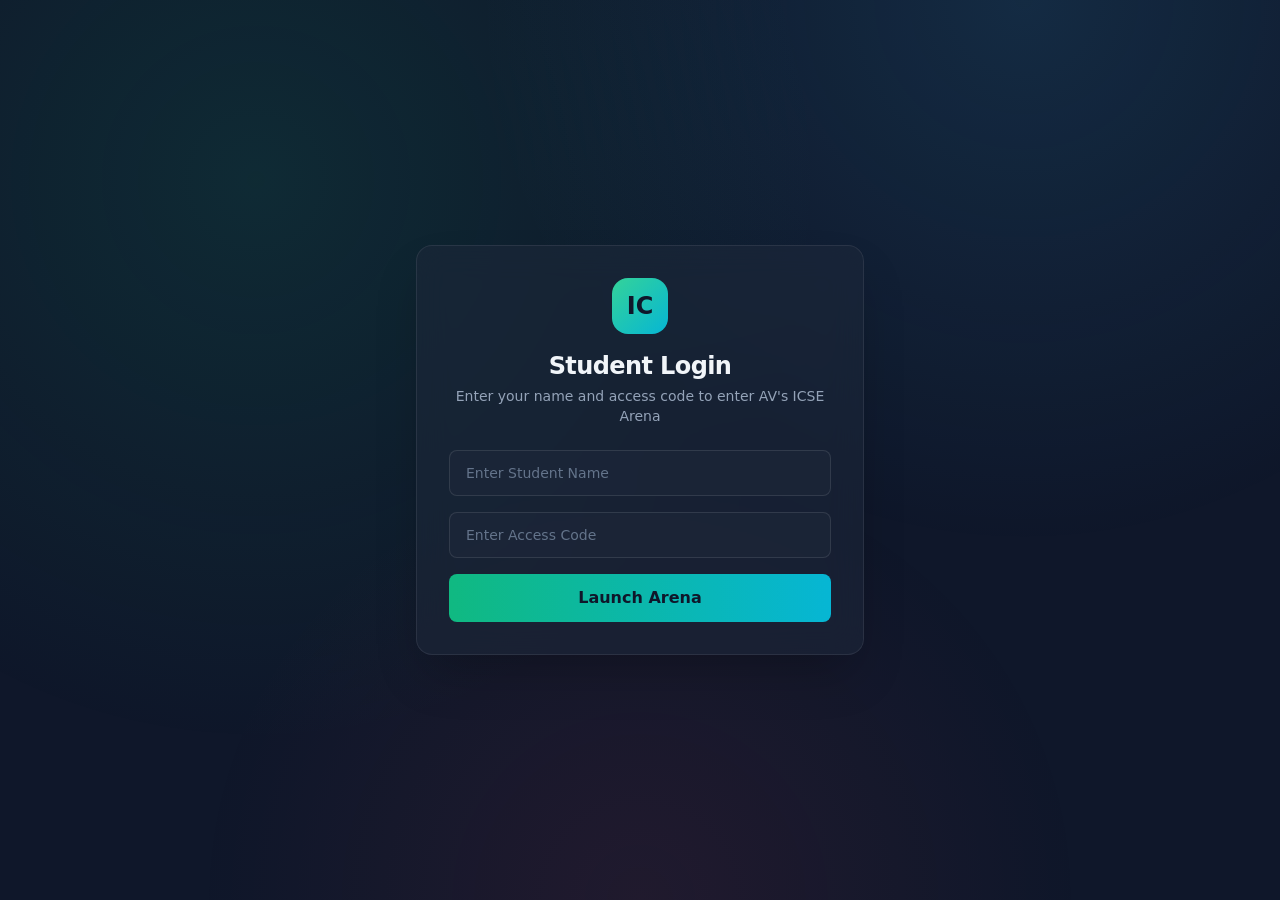
==== commit 728a8593: "Add access-code login gate (Cloudflare Worker + client verification) Students now enter a server-ver" ====
--- a/index.html
+++ b/index.html
@@ -196,7 +196,7 @@
   <div class="glass w-full max-w-md rounded-2xl p-8 shadow-2xl text-center">
     <div class="mx-auto mb-4 w-14 h-14 rounded-2xl bg-gradient-to-br from-emerald-400 to-cyan-500 flex items-center justify-center text-slate-900 font-black text-2xl">IC</div>
     <h1 class="text-2xl font-bold tracking-tight">Student Login</h1>
-    <p class="text-slate-400 text-sm mt-1 mb-6">Enter your name to enter AV's ICSE Arena</p>
+    <p class="text-slate-400 text-sm mt-1 mb-6">Enter your name and access code to enter AV's ICSE Arena</p>
 
     <div class="space-y-4">
       <input
@@ -204,6 +204,14 @@
         type="text"
         placeholder="Enter Student Name"
         aria-label="Student name"
+        class="w-full rounded-lg bg-slate-800/60 border border-white/10 px-4 py-3 text-sm text-slate-100 placeholder-slate-500 focus:outline-none focus:ring-2 focus:ring-emerald-500 focus:border-emerald-500 transition"
+      />
+      <input
+        id="accessCodeInput"
+        type="password"
+        placeholder="Enter Access Code"
+        aria-label="Access code"
+        autocomplete="off"
         class="w-full rounded-lg bg-slate-800/60 border border-white/10 px-4 py-3 text-sm text-slate-100 placeholder-slate-500 focus:outline-none focus:ring-2 focus:ring-emerald-500 focus:border-emerald-500 transition"
       />
       <button
@@ -505,6 +513,14 @@
   const STORAGE_HISTORY_KEY = "icse_quiz_history";
   const STORAGE_STASH_KEY = "icse_my_stash";
   const STORAGE_GRADE_KEY = "icse_current_grade";
+  const STORAGE_ACCESS_TOKEN_KEY = "icse_access_token";
+  const STORAGE_ACCESS_EXPIRES_KEY = "icse_access_expires";
+
+  // Set this to your deployed Worker's URL after running `npx wrangler deploy`
+  // in access-worker/ (see access-worker/README.md). Access-code checks fail
+  // closed (no entry) until this is a real URL, rather than silently letting
+  // everyone in.
+  const ACCESS_WORKER_URL = "REPLACE_WITH_YOUR_WORKER_URL";
 
   const engine = window.icseEngine || {};
 
@@ -536,6 +552,7 @@
   const loginScreen = el("loginScreen");
   const dashboard = el("dashboard");
   const studentNameInput = el("studentNameInput");
+  const accessCodeInput = el("accessCodeInput");
   const launchArenaBtn = el("launchArenaBtn");
   const loginError = el("loginError");
   const loadStatus = el("loadStatus");
@@ -777,12 +794,46 @@
   };
 
   // ---------- Auth ----------
-
-  function checkLogin() {
+  // Gated by a server-verified access code rather than just a name, since
+  // this app is hosted as a public static site. The Worker issues a signed
+  // token on a correct code; because the browser can't compute that
+  // signature itself (it doesn't know the signing secret), a student can't
+  // bypass the gate by writing a fake "logged in" flag into localStorage —
+  // every return visit re-verifies the stored token against the Worker.
+
+  async function verifyAccessToken(token, expiresAt) {
+    if (!token || !expiresAt) return false;
+    if (ACCESS_WORKER_URL.indexOf("REPLACE_WITH") === 0) return false;
+    try {
+      const res = await fetch(ACCESS_WORKER_URL, {
+        method: "POST",
+        headers: { "Content-Type": "application/json" },
+        body: JSON.stringify({ action: "verify", token, expiresAt: Number(expiresAt) }),
+      });
+      if (!res.ok) return false;
+      const data = await res.json();
+      return !!data.ok;
+    } catch (err) {
+      // Network/Worker unreachable — fail closed (no access), not open.
+      return false;
+    }
+  }
+
+  function clearStoredAccess() {
+    localStorage.removeItem(STORAGE_NAME_KEY);
+    localStorage.removeItem(STORAGE_ACCESS_TOKEN_KEY);
+    localStorage.removeItem(STORAGE_ACCESS_EXPIRES_KEY);
+  }
+
+  async function checkLogin() {
     const savedName = localStorage.getItem(STORAGE_NAME_KEY);
-    if (savedName) {
+    const token = localStorage.getItem(STORAGE_ACCESS_TOKEN_KEY);
+    const expiresAt = localStorage.getItem(STORAGE_ACCESS_EXPIRES_KEY);
+
+    if (savedName && (await verifyAccessToken(token, expiresAt))) {
       showDashboard(savedName);
     } else {
+      if (savedName) clearStoredAccess(); // had a name but no valid session — re-prompt for the code
       loginScreen.classList.remove("hidden");
       dashboard.classList.add("hidden");
     }
@@ -936,25 +987,73 @@
     switchTab("quiz");
   });
 
-  launchArenaBtn.addEventListener("click", () => {
+  function setLoginError(message) {
+    if (!message) {
+      loginError.classList.add("hidden");
+      return;
+    }
+    loginError.textContent = message;
+    loginError.classList.remove("hidden");
+  }
+
+  launchArenaBtn.addEventListener("click", async () => {
     const name = studentNameInput.value.trim();
+    const code = accessCodeInput.value.trim();
+
     if (!name) {
-      loginError.classList.remove("hidden");
+      setLoginError("Please enter your name to continue.");
       return;
     }
-    loginError.classList.add("hidden");
-    localStorage.setItem(STORAGE_NAME_KEY, name);
-    showDashboard(name);
+    if (!code) {
+      setLoginError("Please enter your access code to continue.");
+      return;
+    }
+    if (ACCESS_WORKER_URL.indexOf("REPLACE_WITH") === 0) {
+      setLoginError("Access code checking isn't set up yet (see access-worker/README.md).");
+      return;
+    }
+
+    setLoginError("");
+    launchArenaBtn.disabled = true;
+    launchArenaBtn.textContent = "Checking access code…";
+
+    try {
+      const res = await fetch(ACCESS_WORKER_URL, {
+        method: "POST",
+        headers: { "Content-Type": "application/json" },
+        body: JSON.stringify({ action: "login", code: code }),
+      });
+      const data = await res.json().catch(() => ({ ok: false }));
+
+      if (data.ok) {
+        localStorage.setItem(STORAGE_NAME_KEY, name);
+        localStorage.setItem(STORAGE_ACCESS_TOKEN_KEY, data.token);
+        localStorage.setItem(STORAGE_ACCESS_EXPIRES_KEY, String(data.expiresAt));
+        accessCodeInput.value = "";
+        showDashboard(name);
+      } else {
+        setLoginError(data.error === "Invalid access code" ? "That access code isn't valid." : "Couldn't verify the access code — please try again.");
+      }
+    } catch (err) {
+      setLoginError("Couldn't reach the access server — check your internet connection and try again.");
+    } finally {
+      launchArenaBtn.disabled = false;
+      launchArenaBtn.textContent = "Launch Arena";
+    }
   });
 
   studentNameInput.addEventListener("keydown", (e) => {
+    if (e.key === "Enter") accessCodeInput.focus();
+  });
+  accessCodeInput.addEventListener("keydown", (e) => {
     if (e.key === "Enter") launchArenaBtn.click();
   });
 
   logoutBtn.addEventListener("click", () => {
     stopSpeedRunTimer();
-    localStorage.removeItem(STORAGE_NAME_KEY);
+    clearStoredAccess();
     studentNameInput.value = "";
+    accessCodeInput.value = "";
     checkLogin();
   });
 
